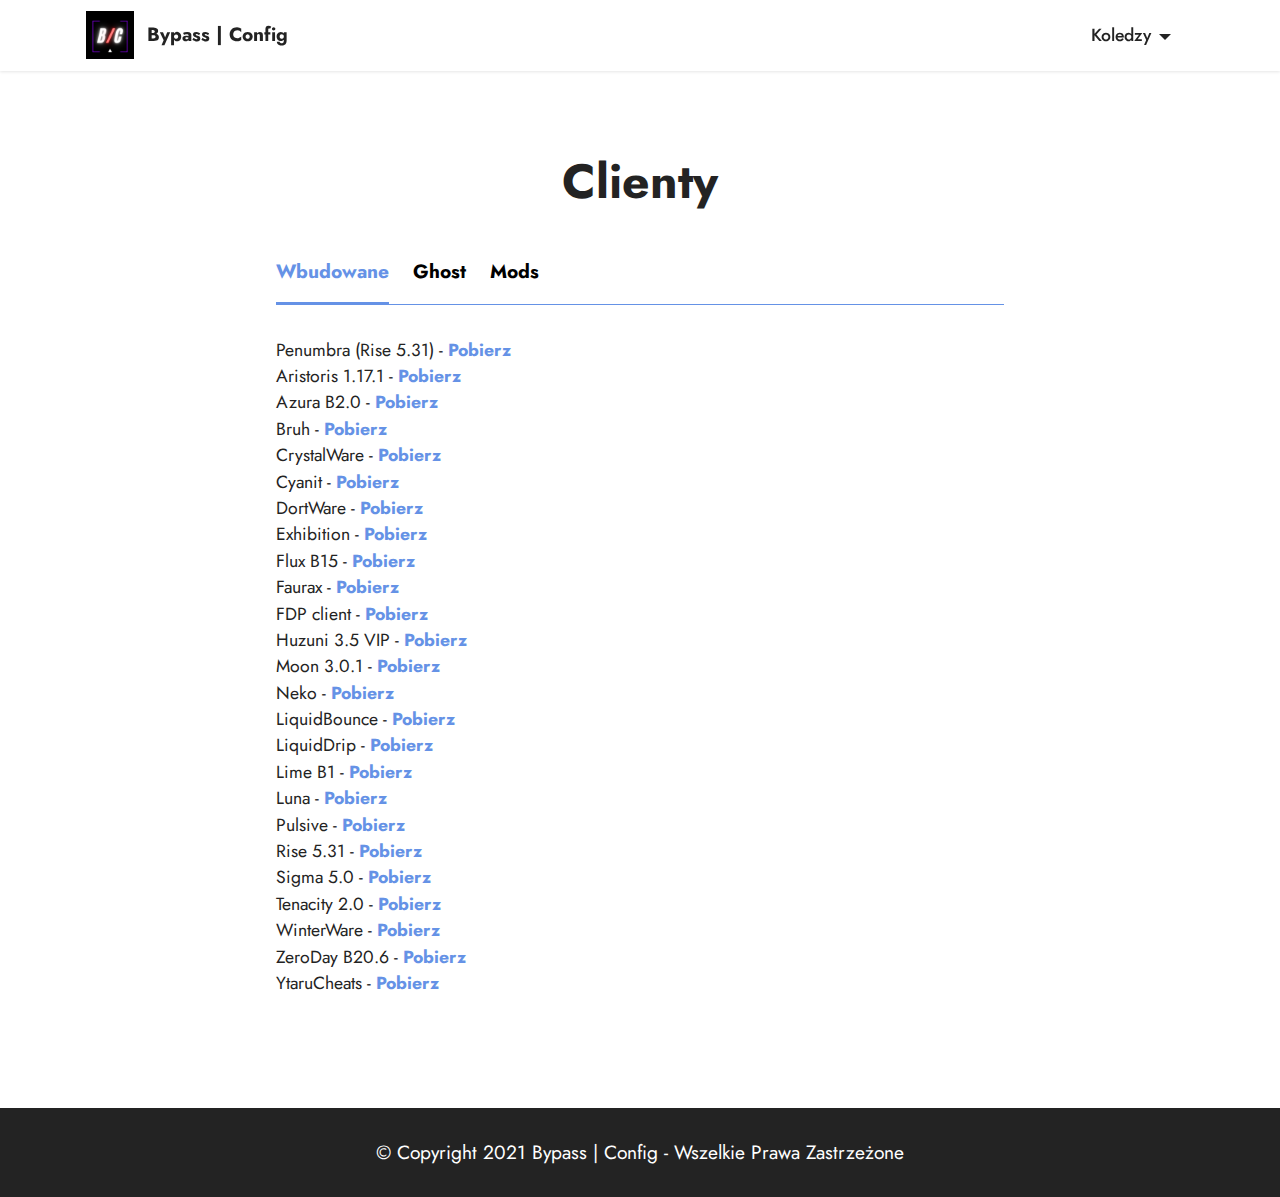
==== page9.html @ 7fd3afde "Update page9.html" ====
<!DOCTYPE html>
<html  >
<head>
  <!-- Site made with Mobirise Website Builder v5.0.29, https://mobirise.com -->
  <meta charset="UTF-8">
  <meta http-equiv="X-UA-Compatible" content="IE=edge">
  <meta name="generator" content="Mobirise v5.0.29, mobirise.com">
  <meta name="viewport" content="width=device-width, initial-scale=1, minimum-scale=1">
  <link rel="shortcut icon" href="assets/images/bcfg.png" type="image/x-icon">
  <meta name="description" content="">
  
  
  <title>Cheaty Minecraft</title>
  <link rel="stylesheet" href="assets/tether/tether.min.css">
  <link rel="stylesheet" href="assets/bootstrap/css/bootstrap.min.css">
  <link rel="stylesheet" href="assets/bootstrap/css/bootstrap-grid.min.css">
  <link rel="stylesheet" href="assets/bootstrap/css/bootstrap-reboot.min.css">
  <link rel="stylesheet" href="assets/dropdown/css/style.css">
  <link rel="stylesheet" href="assets/socicon/css/styles.css">
  <link rel="stylesheet" href="assets/theme/css/style.css">
  <link rel="preload" as="style" href="assets/mobirise/css/mbr-additional.css"><link rel="stylesheet" href="assets/mobirise/css/mbr-additional.css" type="text/css">
  
  
  
  
</head>
<body>
  
  <section data-bs-version="5.1" class="menu menu2 cid-sNawKLcELA" once="menu" id="menu2-m">
    
    <nav class="navbar navbar-dropdown navbar-fixed-top navbar-expand-lg">
        <div class="container">
            <div class="navbar-brand">
                <span class="navbar-logo">
                    
                        <img src="assets/images/bcfg.png" alt="Mobirise" style="height: 3rem;">
                    
                </span>
                <span class="navbar-caption-wrap"><a class="navbar-caption text-black text-primary display-7" href="index.html">Bypass | Config</a></span>
            </div>
            <button class="navbar-toggler" type="button" data-toggle="collapse" data-bs-toggle="collapse" data-target="#navbarSupportedContent" data-bs-target="#navbarSupportedContent" aria-controls="navbarNavAltMarkup" aria-expanded="false" aria-label="Toggle navigation">
                <div class="hamburger">
                    <span></span>
                    <span></span>
                    <span></span>
                    <span></span>
                </div>
            </button>
            <div class="collapse navbar-collapse" id="navbarSupportedContent">
                <ul class="navbar-nav nav-dropdown nav-right" data-app-modern-menu="true"><li class="nav-item dropdown open"><a class="nav-link link text-black text-primary dropdown-toggle display-4" href="#" data-bs-toggle="dropdown" data-bs-auto-close="outside" aria-expanded="true" data-toggle="dropdown-submenu">Koledzy</a><div class="dropdown-menu"><div class="dropdown"><a class="text-black text-primary dropdown-item dropdown-toggle display-4" href="#" data-bs-toggle="dropdown" data-bs-auto-close="outside" aria-expanded="false" data-toggle="dropdown-submenu">Ezzzz</a><div class="dropdown-menu dropdown-submenu"><a class="text-black text-primary dropdown-item display-4" href="page9.html" data-bs-toggle="dropdown" data-bs-auto-close="outside" aria-expanded="false">Poggg</a></div></li></ul>
                                
                
            </div>
        </div>
    </nav>
</section>

<section class="engine"><a href="https://mobirise.info/t">amp template</a></section><section data-bs-version="5.1" class="tabs content18 cid-sNgfRqomwA" id="tabs1-p">

    

    
    <div class="container">
        <div class="row justify-content-center">
            <div class="col-12 col-md-8">
                <h3 class="mbr-section-title mb-0 mbr-fonts-style display-2"><strong>Clienty</strong></h3>
                
            </div>
        </div>
        <div class="row justify-content-center mt-4">
            <div class="col-12 col-md-8">
                <ul class="nav nav-tabs mb-4" role="tablist">
                    <li class="nav-item first mbr-fonts-style"><a class="nav-link mbr-fonts-style show active display-7" role="tab" data-toggle="tab" data-bs-toggle="tab" href="#tabs1-p_tab0" aria-selected="true"><strong>Wbudowane</strong></a></li>
                    <li class="nav-item"><a class="nav-link mbr-fonts-style active display-7" role="tab" data-toggle="tab" data-bs-toggle="tab" href="#tabs1-p_tab1" aria-selected="true"><strong>Ghost</strong></a></li>
			          		<li class="nav-item"><a class="nav-link mbr-fonts-style active display-7" role="tab" data-toggle="tab" data-bs-toggle="tab" href="#tabs1-p_tab2" aria-selected="true"><strong>Mods</strong></a></li>
                    
                    
                    
                    
                </ul>
                <div class="tab-content">
                    <div id="tab1" class="tab-pane in active" role="tabpanel">
                        <div class="row">
                            <div class="col-md-12">
                                <p class="mbr-text mbr-fonts-style display-4">Penumbra (Rise 5.31) - <a href="https://www.google.com/url?q=https%3A%2F%2Fmega.nz%2Ffile%2F4NQAWTSI%23AHKy5hlHxj-OtvL3QJIYyyZEUexQXlahrcsQ4e6vKJc&sa=D&sntz=1&usg=AFQjCNE7Y10BWg0kbyWffFoiFnzm0vQAfw" class="text-primary"><strong>Pobierz</strong></a><br>    Aristoris 1.17.1 - <strong><a href="https://www.google.com/url?q=https%3A%2F%2Fmega.nz%2Ffile%2FdJgX1QDA%232CwLDxOepvqTnRBYRiUN2tl00-0jxpuWra0yDuji39E&sa=D&sntz=1&usg=AFQjCNGOh_mlHh27BrNMqS4ATMxtzv6epg" class="text-primary"><b>Pobierz</b></a>
</strong><br>    Azura B2.0 - <a href="https://www.google.com/url?q=https%3A%2F%2Fmega.nz%2Ffile%2FFBxX0CwL%23syqrS163iGNE6RlhHhpm3r-p8eB-gqnqzD7IiNSdTNc&sa=D&sntz=1&usg=AFQjCNEMsBQHKzoySPMNh0IT_H8qNxsIJg" class="text-primary"><strong>Pobierz</strong></a>
<br>    Bruh - <a href="https://www.google.com/url?q=https%3A%2F%2Fmega.nz%2Ffile%2FIZ4HUSRK%23ktA3rSjgZHQj96LfOTx4RZsqKXgsUbQF4gu8d87W8vw&sa=D&sntz=1&usg=AFQjCNGCP_Utq1bpSmmd8sbCK9Wz2UvYlg" class="text-primary"><strong>Pobierz</strong></a>
<br>    CrystalWare - <strong><a href="https://www.google.com/url?q=https%3A%2F%2Fmega.nz%2Ffile%2FEIgBWKqa%23ipAImF8cR0p-uWMQCMx9VF62Z-kXF9Joil-qtooXitM&sa=D&sntz=1&usg=AFQjCNGNvMM5tvWM8UVQhUU2NNrY_2ZaoQ" class="text-primary"><b>Pobierz</b></a>
<br></strong>    Cyanit - <a href="https://www.google.com/url?q=https%3A%2F%2Fmega.nz%2Ffile%2FxJRS2J7S%23Ca4B03BFQ5fRi9zd17xFLm8UHhRYZ6-BV4aHg6la2uA&sa=D&sntz=1&usg=AFQjCNGc1FsqB1IBH9E8U9o-RWjK_Wpsow" class="text-primary"><strong>Pobierz</strong></a>
<br>DortWare - <a href="https://mega.nz/file/VMAUyZYb#d-1anRGM44ijA-k5fgtokWPB4r8vUiJ3XarovZ31aKE" class="text-primary"><strong>Pobierz</strong></a><br>    Exhibition - <strong><a href="https://www.google.com/url?q=https%3A%2F%2Fmega.nz%2Ffile%2FQAwlmSYJ%23PuUlQGXzQzWF_303bakac5x5pti4bBuZOA3l1G3M6Mo&sa=D&sntz=1&usg=AFQjCNEN6HlR_3AQFUdSrESgF6ccWP4xJQ" class="text-primary"><b>Pobierz</b></a>
<br></strong>    Flux B15 -<a href="https://www.google.com/url?q=https%3A%2F%2Fmega.nz%2Ffile%2F0Q4H3Y6Q%23geYfW2EOe2meGgF7_Zg1DRG1Rs6PmqUPqvRrrBboLiA&sa=D&sntz=1&usg=AFQjCNFUxwtp3i9REEfKF5qFFqlYbBngVw" class="text-primary"> <strong>Pobierz
</strong></a><br>    Faurax - <a href="https://www.google.com/url?q=https%3A%2F%2Fmega.nz%2Ffile%2FcVo3AAAC%23aIOQIoACkFgmC91gdG_GNhfglVWBPGCFIbXgJWsR2jQ&sa=D&sntz=1&usg=AFQjCNEkP_NEaFUDJi_LL-v0XruCqa_JqQ" class="text-primary"><strong>Pobierz</strong></a>
<br>    FDP client - <a href="https://www.google.com/url?q=https%3A%2F%2Fgetfdp.today%2F&sa=D&sntz=1&usg=AFQjCNF81Xyq8RPJb56F5pwAlX4I25-i2Q" class="text-primary"><strong>Pobierz</strong></a>
<br>    Huzuni 3.5 VIP - <strong><a href="https://www.google.com/url?q=https%3A%2F%2Fmega.nz%2Ffile%2F9NxHDCAK%23uuqx7tgrKRmFAEt8MXVoZQohlMFxocp66og3AKrFF7g&sa=D&sntz=1&usg=AFQjCNHzvnSS3HF7Aditspxa9E8VPmJvaA" class="text-primary"><b>Pobierz</b></a>
</strong><br>    Moon 3.0.1 - <a href="https://www.google.com/url?q=https%3A%2F%2Fmega.nz%2Ffile%2FtYwBSAIb%23Kx7PiI5pIdavdrNVcq24fepDXnvG-Yk9JsWe9IJ-Oq4&sa=D&sntz=1&usg=AFQjCNFIyBzfl6SJC23pLGY7bWzVHTX68Q" class="text-primary"><strong>Pobierz</strong></a>
<br>    Neko - <a href="https://www.google.com/url?q=https%3A%2F%2Fmega.nz%2Ffile%2FtYwBSAIb%23Kx7PiI5pIdavdrNVcq24fepDXnvG-Yk9JsWe9IJ-Oq4&sa=D&sntz=1&usg=AFQjCNFIyBzfl6SJC23pLGY7bWzVHTX68Q" class="text-primary"><strong>Pobierz</strong></a>
<br>    LiquidBounce - <a href="https://www.google.com/url?q=https%3A%2F%2Fmega.nz%2Ffile%2FMEwliSTY%23qBKPvIH3n4Jn5EjF4tRTBngkAqIL7JedsrlMVmUqdAo&sa=D&sntz=1&usg=AFQjCNFGTYbIsP7EVNrOqfJsW7nKj5VpYQ" class="text-primary"><strong>Pobierz</strong></a>
<br>    LiquidDrip -<strong> <a href="https://www.google.com/url?q=https%3A%2F%2Fmega.nz%2Ffile%2FlYpDAaJA%23uQm-rW8yJvJ7SeSFqNQUujSk7ZYOsJWLcvPWwLRlW40&sa=D&sntz=1&usg=AFQjCNGihY3yBOIgxjj6Ozi8mS9RAGt5Tw" class="text-primary"><b>Pobierz</b></a></strong>
<br>    Lime B1 - <a href="https://www.google.com/url?q=https%3A%2F%2Fmega.nz%2Ffile%2FFBJUDDiI%23da-VphE7CDCB4D1hFRlwZcJkSqpMM1dATXPxZ2PV8bU&sa=D&sntz=1&usg=AFQjCNGgEkbBEJzvqkYJOId8yAJ7GpjqUQ" class="text-primary"><strong>Pobierz</strong></a>
<br>    Luna - <a href="https://www.google.com/url?q=https%3A%2F%2Fmega.nz%2Ffile%2FwJhlXSKJ%236h5rWZMWKWnOmMOW-Xzc9WFpEfDCsVvPbUhzQSxFpg0&sa=D&sntz=1&usg=AFQjCNGhs2MqNEuegBaCY9bVayaXxxoMAQ" class="text-primary"><strong>Pobierz</strong></a>
<br>    Pulsive - <a href="http://www.google.com/url?q=http%3A%2F%2Fw&sa=D&sntz=1&usg=AFQjCNFjAevYRw42Z68hJvQ6GjZ-Nx1jIg" class="text-primary"><strong>Pobierz</strong></a>
<br>    Rise 5.31 - <a href="https://www.google.com/url?q=https%3A%2F%2Fmega.nz%2Ffile%2FlIgQhQaL%23R_jgbxacZeMmGtAjmUlBd2TyIcRNxqsjfZm_NKFx53w&sa=D&sntz=1&usg=AFQjCNHnXfa379qkFdW9V5_4zOQAlikr5A" class="text-primary"><strong>Pobierz</strong></a>
<br>    Sigma 5.0 - <a href="https://www.google.com/url?q=https%3A%2F%2Fmega.nz%2Ffile%2FxU5RCQ7I%23wOsXLaex1iRPHKBWUiOX3SHrs21Wi-fqnRY1qj4NQZU&sa=D&sntz=1&usg=AFQjCNFxJ0ICFh6RmiECDuk2PO9G_d4MYg" class="text-primary"><strong>Pobierz</strong></a>
<br>    Tenacity 2.0 - <a href="https://www.google.com/url?q=https%3A%2F%2Fmega.nz%2Ffile%2FIUwxjSKI%23R1DghzpYJv-STzqUbmAhL0e0LA7bsYKyksWhRk8Bzb4&sa=D&sntz=1&usg=AFQjCNGSS0bWLA-kcYn7xKN-l7GwNpUOtA" class="text-primary"><strong>Pobierz</strong></a>
<br>    WinterWare - <a href="https://www.google.com/url?q=https%3A%2F%2Fmega.nz%2Ffile%2Fhcw3XYqJ%23dcBPMtAnLFS2TYH_6y4lhi8NvmIVNaiT5VDHYoE9dvU&sa=D&sntz=1&usg=AFQjCNFMZsuKyFes1SEgmH2XR486EC_IEA" class="text-primary"><strong>Pobierz</strong></a>
<br>    ZeroDay B20.6 - <a href="https://www.google.com/url?q=https%3A%2F%2Fmega.nz%2Ffile%2F1FhVGaLQ%23RkgLi0iZeqrWFy5Ds54li5BR-TgHYF7AfBkFa9nxgU8&sa=D&sntz=1&usg=AFQjCNFSYUYLrjTQgtpeddv0o9boWvGGRQ" class="text-primary"><strong>Pobierz</strong></a>
<br>    YtaruCheats - <a href="https://www.google.com/url?q=https%3A%2F%2Fmega.nz%2Ffile%2FhdgnUCgJ%23dH-9v3xufyZorGILV0mhQMKQH4v_oyU875g4o8fTVxw&sa=D&sntz=1&usg=AFQjCNGgt1F04snqUQZgSQqY4tzKIc0b5g" class="text-primary"><strong>Pobierz</strong></a></p>
                            </div>
                        </div>
                    </div>
                    <div id="tab2" class="tab-pane" role="tabpanel">
                        <div class="row">
                            <div class="col-md-12">
                                <p class="mbr-text mbr-fonts-style display-7">Encephalon - <a href="https://www.google.com/url?q=https%3A%2F%2Fcdn.discordapp.com%2Fattachments%2F891063375906361344%2F891423500189958174%2Fencephalon.exe&sa=D&sntz=1&usg=AFQjCNFDycub9eFT0P_WQlgz-l3AbHbf_w" class="text-primary"><strong>Pobierz</strong></a><br>   Epic - <a href="https://www.google.com/url?q=https%3A%2F%2Fcdn.discordapp.com%2Fattachments%2F891063375906361344%2F897146498083598357%2Fepic.exe&sa=D&sntz=1&usg=AFQjCNFEga3FB8cLCIPu_u555cJOaue4qA" class="text-primary"><strong>Pobierz</strong></a>
<br> zoomin - <a href="https://cdn.discordapp.com/attachments/911303581418807317/912441225376849970/1.7.3.exe" class="text-primary"><strong>Pobierz</strong></a></a>
<br> KOID - <a href="https://www.google.com/url?q=https%3A%2F%2Fcdn.discordapp.com%2Fattachments%2F891063375906361344%2F891424102982778930%2Fkoid.exe&sa=D&sntz=1&usg=AFQjCNGIYtUuqmUHL6AHLM9Yv68nsfD8cA" class="text-primary"><strong>Pobierz</strong></a>
<br> Tuke - <a href="https://cdn.discordapp.com/attachments/911580889094426624/912422233383796836/tuke.exe" class="text-primary"><strong>Pobierz</strong></a>
<br> Icetea - <a href="https://cdn.discordapp.com/attachments/911580889094426624/912422233882906674/Icetea.exe" class="text-primary"><strong>Pobierz</strong></a>
<br> Lithlite - <a href="https://cdn.discordapp.com/attachments/911580889094426624/912422233627033630/lithlite.exe" class="text-primary"><strong>Pobierz</strong></a>
<br> Axentav2 - <a href="https://cdn.discordapp.com/attachments/911580889094426624/912422234159714404/axentav2.exe" class="text-primary"><strong>Pobierz</strong></a>
<br> Itami - <a href="https://cdn.discordapp.com/attachments/911303581418807317/912443154941243442/itami.exe" class="text-primary"><strong>Pobierz</strong></a>
<br> Chromatic <a href="https://discordapp.com/assets/7b3a37fa249a857b0ff136db0a73f44c.svg" class="text-primary"><strong>Pobierz</strong></a>
<br> Encephalon <a href="https://mega.nz/file/FNBF3YDS#wLNt38Lgx575EJ5X4IGBbsYmkOFbx1uIhxSq3J3yVD0" class="text-primary"><strong>Pobierz</strong></a>
<br> Ettelen <a href="https://discordapp.com/assets/7b3a37fa249a857b0ff136db0a73f44c.svg" class="text-primary"><strong>Pobierz</strong></a>
<br> Lithium-Lite <a href="https://discordapp.com/assets/7b3a37fa249a857b0ff136db0a73f44c.svg" class="text-primary"><strong>Pobierz</strong></a>
<br> Obscure <a href="https://discordapp.com/assets/7b3a37fa249a857b0ff136db0a73f44c.svg" class="text-primary"><strong>Pobierz</strong></a>
<br> Pulsive <a href="https://discordapp.com/assets/7b3a37fa249a857b0ff136db0a73f44c.svg" class="text-primary"><strong>Pobierz</strong></a>
<br> Crypt <a href="https://mega.nz/file/EYJXgIJR#XyA8iUcnYvGkom9Kvf8rOxooTOhN714xWGUVs75p1ek" class="text-primary"><strong>Pobierz</strong></a>
<br> Drip <a href="https://discordapp.com/assets/7b3a37fa249a857b0ff136db0a73f44c.svg" class="text-primary"><strong>Pobierz</strong></a>
<br> Trump <a href="https://discordapp.com/assets/7b3a37fa249a857b0ff136db0a73f44c.svg" class="text-primary"><strong>Pobierz</strong></a></p>
                            </div>
                        </div>
                    </div>
                    <div id="tab3" class="tab-pane" role="tabpanel">
                        <div class="row">
                            <div class="col-md-12">
                                <p class="mbr-text mbr-fonts-style display-7">Bape - <a href="https://discordapp.com/assets/7b3a37fa249a857b0ff136db0a73f44c.svg" class="text-primary"><strong>Pobierz</strong></a><br>  Vape v4  - <a href="https://mega.nz/file/zlpGCTJS#xQdjRGW9Dt7cwWG89VzWBK4cRiGPNkCGRMpGJl-ZjX0" class="text-primary"><strong>Pobierz</strong></a>
<br> Vape v3 <a href="https://discordapp.com/assets/7b3a37fa249a857b0ff136db0a73f44c.svg" class="text-primary"><strong>Pobierz</strong></a>
<br> Cyanide <a href="https://discordapp.com/assets/7b3a37fa249a857b0ff136db0a73f44c.svg" class="text-primary"><strong>Pobierz</strong></a>
<br> Gucci <a href="https://discordapp.com/assets/7b3a37fa249a857b0ff136db0a73f44c.svg" class="text-primary"><strong>Pobierz</strong></a>
<br> Lowkey <a href="https://discordapp.com/assets/7b3a37fa249a857b0ff136db0a73f44c.svg" class="text-primary"><strong>Pobierz</strong></a>
<br> Onyc <a href="https://discordapp.com/assets/7b3a37fa249a857b0ff136db0a73f44c.svg" class="text-primary"><strong>Pobierz</strong></a>
<br> RavenB+ <a href="https://discordapp.com/assets/7b3a37fa249a857b0ff136db0a73f44c.svg" class="text-primary"><strong>Pobierz</strong></a>
<br> Ravenb3 <a href="https://discordapp.com/assets/7b3a37fa249a857b0ff136db0a73f44c.svg" class="text-primary"><strong>Pobierz</strong></a>
<br> Skilled <a href="https://discordapp.com/assets/7b3a37fa249a857b0ff136db0a73f44c.svg" class="text-primary"><strong>Pobierz</strong></a>
<br> Skilledv2 <a href="https://discordapp.com/assets/7b3a37fa249a857b0ff136db0a73f44c.svg" class="text-primary"><strong>Pobierz</strong></a>
<br> Skilledv3 <a href="https://discordapp.com/assets/7b3a37fa249a857b0ff136db0a73f44c.svg" class="text-primary"><strong>Pobierz</strong></a>
<br> Sumoclient <a href="https://discordapp.com/assets/7b3a37fa249a857b0ff136db0a73f44c.svg" class="text-primary"><strong>Pobierz</strong></a>
<br> Willy <a href="https://discordapp.com/assets/7b3a37fa249a857b0ff136db0a73f44c.svg" class="text-primary"><strong>Pobierz</strong></a>
<br> Vea <a href="https://discordapp.com/assets/7b3a37fa249a857b0ff136db0a73f44c.svg" class="text-primary"><strong>Pobierz</strong></a>
<br> XenonForgeCracked <a href="https://mega.nz/file/ZZRhkYZL#XlWKLM0UY5mHRSAEAn8EPEGIJHT9JRlVrax_2gi533w" class="text-primary"><strong>Pobierz</strong></a>
<br> Zyklon <a href="https://mega.nz/file/VUR3xARC#_0oBNWuJQ4WbqFyjFVBH_qUNLGKTZ9aELpCkeRbB6A0" class="text-primary"><strong>Pobierz</strong></a></p>
                            </div>
                        </div>
                    </div>
                    
                    
                    
                    
                </div>
            </div>
        </div>
    </div>
</section>

<section data-bs-version="5.1" class="footer7 cid-sNjFzPQWou" once="footers" id="footer7-11">

    

    

    <div class="container">
        <div class="media-container-row align-center mbr-white">
            <div class="col-12">
                <p class="mbr-text mb-0 mbr-fonts-style display-7">
                    © Copyright 2021 Bypass | Config - Wszelkie Prawa Zastrzeżone</p>
            </div>
        </div>
    </div>
</section>


  <script src="assets/web/assets/jquery/jquery.min.js"></script>
  <script src="assets/popper/popper.min.js"></script>
  <script src="assets/tether/tether.min.js"></script>
  <script src="assets/bootstrap/js/bootstrap.min.js"></script>
  <script src="assets/smoothscroll/smooth-scroll.js"></script>
  <script src="assets/dropdown/js/nav-dropdown.js"></script>
  <script src="assets/dropdown/js/navbar-dropdown.js"></script>
  <script src="assets/touchswipe/jquery.touch-swipe.min.js"></script>
  <script src="assets/mbr-tabs/mbr-tabs.js"></script>
  <script src="assets/theme/js/script.js"></script>
  
  
  
</body>
</html>
---- assets/dropdown/css/style.css ----
.navbar-dropdown {
  left: 0;
  padding: 0;
  position: absolute;
  right: 0;
  top: 0;
  transition: all 0.45s ease;
  z-index: 1030;
  background: #282828; }
  .navbar-dropdown .navbar-logo {
    margin-right: 0.8rem;
    transition: margin 0.3s ease-in-out;
    vertical-align: middle; }
    .navbar-dropdown .navbar-logo img {
      height: 3.125rem;
      transition: all 0.3s ease-in-out; }
    .navbar-dropdown .navbar-logo.mbr-iconfont {
      font-size: 3.125rem;
      line-height: 3.125rem; }
  .navbar-dropdown .navbar-caption {
    font-weight: 700;
    white-space: normal;
    vertical-align: -4px;
    line-height: 3.125rem !important; }
    .navbar-dropdown .navbar-caption, .navbar-dropdown .navbar-caption:hover {
      color: inherit;
      text-decoration: none; }
  .navbar-dropdown .mbr-iconfont + .navbar-caption {
    vertical-align: -1px; }
  .navbar-dropdown.navbar-fixed-top {
    position: fixed; }
  .navbar-dropdown .navbar-brand span {
    vertical-align: -4px; }
  .navbar-dropdown.bg-color.transparent {
    background: none; }
  .navbar-dropdown.navbar-short .navbar-brand {
    padding: 0.625rem 0; }
    .navbar-dropdown.navbar-short .navbar-brand span {
      vertical-align: -1px; }
  .navbar-dropdown.navbar-short .navbar-caption {
    line-height: 2.375rem !important;
    vertical-align: -2px; }
  .navbar-dropdown.navbar-short .navbar-logo {
    margin-right: 0.5rem; }
    .navbar-dropdown.navbar-short .navbar-logo img {
      height: 2.375rem; }
    .navbar-dropdown.navbar-short .navbar-logo.mbr-iconfont {
      font-size: 2.375rem;
      line-height: 2.375rem; }
  .navbar-dropdown.navbar-short .mbr-table-cell {
    height: 3.625rem; }
  .navbar-dropdown .navbar-close {
    left: 0.6875rem;
    position: fixed;
    top: 0.75rem;
    z-index: 1000; }
  .navbar-dropdown .hamburger-icon {
    content: "";
    display: inline-block;
    vertical-align: middle;
    width: 16px;
    -webkit-box-shadow: 0 -6px 0 1px #282828,0 0 0 1px #282828,0 6px 0 1px #282828;
    -moz-box-shadow: 0 -6px 0 1px #282828,0 0 0 1px #282828,0 6px 0 1px #282828;
    box-shadow: 0 -6px 0 1px #282828,0 0 0 1px #282828,0 6px 0 1px #282828; }

.dropdown-menu .dropdown-toggle[data-toggle="dropdown-submenu"]::after {
  border-bottom: 0.35em solid transparent;
  border-left: 0.35em solid;
  border-right: 0;
  border-top: 0.35em solid transparent;
  margin-left: 0.3rem; }

.dropdown-menu .dropdown-item:focus {
  outline: 0; }

.nav-dropdown {
  font-size: 0.75rem;
  font-weight: 500;
  height: auto !important; }
  .nav-dropdown .nav-btn {
    padding-left: 1rem; }
  .nav-dropdown .link {
    margin: .667em 1.667em;
    font-weight: 500;
    padding: 0;
    transition: color .2s ease-in-out; }
    .nav-dropdown .link.dropdown-toggle {
      margin-right: 2.583em; }
      .nav-dropdown .link.dropdown-toggle::after {
        margin-left: .25rem;
        border-top: 0.35em solid;
        border-right: 0.35em solid transparent;
        border-left: 0.35em solid transparent;
        border-bottom: 0; }
      .nav-dropdown .link.dropdown-toggle[aria-expanded="true"] {
        margin: 0;
        padding: 0.667em 3.263em  0.667em 1.667em; }
  .nav-dropdown .link::after,
  .nav-dropdown .dropdown-item::after {
    color: inherit; }
  .nav-dropdown .btn {
    font-size: 0.75rem;
    font-weight: 700;
    letter-spacing: 0;
    margin-bottom: 0;
    padding-left: 1.25rem;
    padding-right: 1.25rem; }
  .nav-dropdown .dropdown-menu {
    border-radius: 0;
    border: 0;
    left: 0;
    margin: 0;
    padding-bottom: 1.25rem;
    padding-top: 1.25rem;
    position: relative; }
  .nav-dropdown .dropdown-submenu {
    margin-left: 0.125rem;
    top: 0; }
  .nav-dropdown .dropdown-item {
    font-weight: 500;
    line-height: 2;
    padding: 0.3846em 4.615em 0.3846em 1.5385em;
    position: relative;
    transition: color .2s ease-in-out, background-color .2s ease-in-out; }
    .nav-dropdown .dropdown-item::after {
      margin-top: -0.3077em;
      position: absolute;
      right: 1.1538em;
      top: 50%; }
    .nav-dropdown .dropdown-item:focus, .nav-dropdown .dropdown-item:hover {
      background: none; }

@media (max-width: 767px) {
  .nav-dropdown.navbar-toggleable-sm {
    bottom: 0;
    display: none;
    left: 0;
    overflow-x: hidden;
    position: fixed;
    top: 0;
    transform: translateX(-100%);
    -ms-transform: translateX(-100%);
    -webkit-transform: translateX(-100%);
    width: 18.75rem;
    z-index: 999; } }
.nav-dropdown.navbar-toggleable-xl {
  bottom: 0;
  display: none;
  left: 0;
  overflow-x: hidden;
  position: fixed;
  top: 0;
  transform: translateX(-100%);
  -ms-transform: translateX(-100%);
  -webkit-transform: translateX(-100%);
  width: 18.75rem;
  z-index: 999; }

.nav-dropdown-sm {
  display: block !important;
  overflow-x: hidden;
  overflow: auto;
  padding-top: 3.875rem; }
  .nav-dropdown-sm::after {
    content: "";
    display: block;
    height: 3rem;
    width: 100%; }
  .nav-dropdown-sm.collapse.in ~ .navbar-close {
    display: block !important; }
  .nav-dropdown-sm.collapsing, .nav-dropdown-sm.collapse.in {
    transform: translateX(0);
    -ms-transform: translateX(0);
    -webkit-transform: translateX(0);
    transition: all 0.25s ease-out;
    -webkit-transition: all 0.25s ease-out;
    background: #282828; }
  .nav-dropdown-sm.collapsing[aria-expanded="false"] {
    transform: translateX(-100%);
    -ms-transform: translateX(-100%);
    -webkit-transform: translateX(-100%); }
  .nav-dropdown-sm .nav-item {
    display: block;
    margin-left: 0 !important;
    padding-left: 0; }
  .nav-dropdown-sm .link,
  .nav-dropdown-sm .dropdown-item {
    border-top: 1px dotted rgba(255, 255, 255, 0.1);
    font-size: 0.8125rem;
    line-height: 1.6;
    margin: 0 !important;
    padding: 0.875rem 2.4rem 0.875rem 1.5625rem !important;
    position: relative;
    white-space: normal; }
    .nav-dropdown-sm .link:focus, .nav-dropdown-sm .link:hover,
    .nav-dropdown-sm .dropdown-item:focus,
    .nav-dropdown-sm .dropdown-item:hover {
      background: rgba(0, 0, 0, 0.2) !important;
      color: #c0a375; }
  .nav-dropdown-sm .nav-btn {
    position: relative;
    padding: 1.5625rem 1.5625rem 0 1.5625rem; }
    .nav-dropdown-sm .nav-btn::before {
      border-top: 1px dotted rgba(255, 255, 255, 0.1);
      content: "";
      left: 0;
      position: absolute;
      top: 0;
      width: 100%; }
    .nav-dropdown-sm .nav-btn + .nav-btn {
      padding-top: 0.625rem; }
      .nav-dropdown-sm .nav-btn + .nav-btn::before {
        display: none; }
  .nav-dropdown-sm .btn {
    padding: 0.625rem 0; }
  .nav-dropdown-sm .dropdown-toggle[data-toggle="dropdown-submenu"]::after {
    margin-left: .25rem;
    border-top: 0.35em solid;
    border-right: 0.35em solid transparent;
    border-left: 0.35em solid transparent;
    border-bottom: 0; }
  .nav-dropdown-sm .dropdown-toggle[data-toggle="dropdown-submenu"][aria-expanded="true"]::after {
    border-top: 0;
    border-right: 0.35em solid transparent;
    border-left: 0.35em solid transparent;
    border-bottom: 0.35em solid; }
  .nav-dropdown-sm .dropdown-menu {
    margin: 0;
    padding: 0;
    position: relative;
    top: 0;
    left: 0;
    width: 100%;
    border: 0;
    float: none;
    border-radius: 0;
    background: none; }
  .nav-dropdown-sm .dropdown-submenu {
    left: 100%;
    margin-left: 0.125rem;
    margin-top: -1.25rem;
    top: 0; }

.navbar-toggleable-sm .nav-dropdown .dropdown-menu {
  position: absolute; }

.navbar-toggleable-sm .nav-dropdown .dropdown-submenu {
  left: 100%;
  margin-left: 0.125rem;
  margin-top: -1.25rem;
  top: 0; }

.navbar-toggleable-sm.opened .nav-dropdown .dropdown-menu {
  position: relative; }

.navbar-toggleable-sm.opened .nav-dropdown .dropdown-submenu {
  left: 0;
  margin-left: 00rem;
  margin-top: 0rem;
  top: 0; }

.is-builder .nav-dropdown.collapsing {
  transition: none !important; }

/*# sourceMappingURL=style.css.map */
---- assets/socicon/css/styles.css ----
@charset "UTF-8";

@font-face {
  font-family: 'Socicon';
  src:  url('../fonts/socicon.eot');
  src:  url('../fonts/socicon.eot?#iefix') format('embedded-opentype'),
    url('../fonts/socicon.woff2') format('woff2'),
    url('../fonts/socicon.ttf') format('truetype'),
    url('../fonts/socicon.woff') format('woff'),
    url('../fonts/socicon.svg#socicon') format('svg');
  font-weight: normal;
  font-style: normal;
}

[data-icon]:before {
  font-family: "socicon" !important;
  content: attr(data-icon);
  font-style: normal !important;
  font-weight: normal !important;
  font-variant: normal !important;
  text-transform: none !important;
  speak: none;
  line-height: 1;
  -webkit-font-smoothing: antialiased;
  -moz-osx-font-smoothing: grayscale;
}

[class^="socicon-"], [class*=" socicon-"] {
  /* use !important to prevent issues with browser extensions that change fonts */
  font-family: 'Socicon' !important;
  speak: none;
  font-style: normal;
  font-weight: normal;
  font-variant: normal;
  text-transform: none;
  line-height: 1;

  /* Better Font Rendering =========== */
  -webkit-font-smoothing: antialiased;
  -moz-osx-font-smoothing: grayscale;
}

.socicon-eitaa:before {
  content: "\e97c";
}
.socicon-soroush:before {
  content: "\e97d";
}
.socicon-bale:before {
  content: "\e97e";
}
.socicon-zazzle:before {
  content: "\e97b";
}
.socicon-society6:before {
  content: "\e97a";
}
.socicon-redbubble:before {
  content: "\e979";
}
.socicon-avvo:before {
  content: "\e978";
}
.socicon-stitcher:before {
  content: "\e977";
}
.socicon-googlehangouts:before {
  content: "\e974";
}
.socicon-dlive:before {
  content: "\e975";
}
.socicon-vsco:before {
  content: "\e976";
}
.socicon-flipboard:before {
  content: "\e973";
}
.socicon-ubuntu:before {
  content: "\e958";
}
.socicon-artstation:before {
  content: "\e959";
}
.socicon-invision:before {
  content: "\e95a";
}
.socicon-torial:before {
  content: "\e95b";
}
.socicon-collectorz:before {
  content: "\e95c";
}
.socicon-seenthis:before {
  content: "\e95d";
}
.socicon-googleplaymusic:before {
  content: "\e95e";
}
.socicon-debian:before {
  content: "\e95f";
}
.socicon-filmfreeway:before {
  content: "\e960";
}
.socicon-gnome:before {
  content: "\e961";
}
.socicon-itchio:before {
  content: "\e962";
}
.socicon-jamendo:before {
  content: "\e963";
}
.socicon-mix:before {
  content: "\e964";
}
.socicon-sharepoint:before {
  content: "\e965";
}
.socicon-tinder:before {
  content: "\e966";
}
.socicon-windguru:before {
  content: "\e967";
}
.socicon-cdbaby:before {
  content: "\e968";
}
.socicon-elementaryos:before {
  content: "\e969";
}
.socicon-stage32:before {
  content: "\e96a";
}
.socicon-tiktok:before {
  content: "\e96b";
}
.socicon-gitter:before {
  content: "\e96c";
}
.socicon-letterboxd:before {
  content: "\e96d";
}
.socicon-threema:before {
  content: "\e96e";
}
.socicon-splice:before {
  content: "\e96f";
}
.socicon-metapop:before {
  content: "\e970";
}
.socicon-naver:before {
  content: "\e971";
}
.socicon-remote:before {
  content: "\e972";
}
.socicon-internet:before {
  content: "\e957";
}
.socicon-moddb:before {
  content: "\e94b";
}
.socicon-indiedb:before {
  content: "\e94c";
}
.socicon-traxsource:before {
  content: "\e94d";
}
.socicon-gamefor:before {
  content: "\e94e";
}
.socicon-pixiv:before {
  content: "\e94f";
}
.socicon-myanimelist:before {
  content: "\e950";
}
.socicon-blackberry:before {
  content: "\e951";
}
.socicon-wickr:before {
  content: "\e952";
}
.socicon-spip:before {
  content: "\e953";
}
.socicon-napster:before {
  content: "\e954";
}
.socicon-beatport:before {
  content: "\e955";
}
.socicon-hackerone:before {
  content: "\e956";
}
.socicon-hackernews:before {
  content: "\e946";
}
.socicon-smashwords:before {
  content: "\e947";
}
.socicon-kobo:before {
  content: "\e948";
}
.socicon-bookbub:before {
  content: "\e949";
}
.socicon-mailru:before {
  content: "\e94a";
}
.socicon-gitlab:before {
  content: "\e945";
}
.socicon-instructables:before {
  content: "\e944";
}
.socicon-portfolio:before {
  content: "\e943";
}
.socicon-codered:before {
  content: "\e940";
}
.socicon-origin:before {
  content: "\e941";
}
.socicon-nextdoor:before {
  content: "\e942";
}
.socicon-udemy:before {
  content: "\e93f";
}
.socicon-livemaster:before {
  content: "\e93e";
}
.socicon-crunchbase:before {
  content: "\e93b";
}
.socicon-homefy:before {
  content: "\e93c";
}
.socicon-calendly:before {
  content: "\e93d";
}
.socicon-realtor:before {
  content: "\e90f";
}
.socicon-tidal:before {
  content: "\e910";
}
.socicon-qobuz:before {
  content: "\e911";
}
.socicon-natgeo:before {
  content: "\e912";
}
.socicon-mastodon:before {
  content: "\e913";
}
.socicon-unsplash:before {
  content: "\e914";
}
.socicon-homeadvisor:before {
  content: "\e915";
}
.socicon-angieslist:before {
  content: "\e916";
}
.socicon-codepen:before {
  content: "\e917";
}
.socicon-slack:before {
  content: "\e918";
}
.socicon-openaigym:before {
  content: "\e919";
}
.socicon-logmein:before {
  content: "\e91a";
}
.socicon-fiverr:before {
  content: "\e91b";
}
.socicon-gotomeeting:before {
  content: "\e91c";
}
.socicon-aliexpress:before {
  content: "\e91d";
}
.socicon-guru:before {
  content: "\e91e";
}
.socicon-appstore:before {
  content: "\e91f";
}
.socicon-homes:before {
  content: "\e920";
}
.socicon-zoom:before {
  content: "\e921";
}
.socicon-alibaba:before {
  content: "\e922";
}
.socicon-craigslist:before {
  content: "\e923";
}
.socicon-wix:before {
  content: "\e924";
}
.socicon-redfin:before {
  content: "\e925";
}
.socicon-googlecalendar:before {
  content: "\e926";
}
.socicon-shopify:before {
  content: "\e927";
}
.socicon-freelancer:before {
  content: "\e928";
}
.socicon-seedrs:before {
  content: "\e929";
}
.socicon-bing:before {
  content: "\e92a";
}
.socicon-doodle:before {
  content: "\e92b";
}
.socicon-bonanza:before {
  content: "\e92c";
}
.socicon-squarespace:before {
  content: "\e92d";
}
.socicon-toptal:before {
  content: "\e92e";
}
.socicon-gust:before {
  content: "\e92f";
}
.socicon-ask:before {
  content: "\e930";
}
.socicon-trulia:before {
  content: "\e931";
}
.socicon-loomly:before {
  content: "\e932";
}
.socicon-ghost:before {
  content: "\e933";
}
.socicon-upwork:before {
  content: "\e934";
}
.socicon-fundable:before {
  content: "\e935";
}
.socicon-booking:before {
  content: "\e936";
}
.socicon-googlemaps:before {
  content: "\e937";
}
.socicon-zillow:before {
  content: "\e938";
}
.socicon-niconico:before {
  content: "\e939";
}
.socicon-toneden:before {
  content: "\e93a";
}
.socicon-augment:before {
  content: "\e908";
}
.socicon-bitbucket:before {
  content: "\e909";
}
.socicon-fyuse:before {
  content: "\e90a";
}
.socicon-yt-gaming:before {
  content: "\e90b";
}
.socicon-sketchfab:before {
  content: "\e90c";
}
.socicon-mobcrush:before {
  content: "\e90d";
}
.socicon-microsoft:before {
  content: "\e90e";
}
.socicon-pandora:before {
  content: "\e907";
}
.socicon-messenger:before {
  content: "\e906";
}
.socicon-gamewisp:before {
  content: "\e905";
}
.socicon-bloglovin:before {
  content: "\e904";
}
.socicon-tunein:before {
  content: "\e903";
}
.socicon-gamejolt:before {
  content: "\e901";
}
.socicon-trello:before {
  content: "\e902";
}
.socicon-spreadshirt:before {
  content: "\e900";
}
.socicon-500px:before {
  content: "\e000";
}
.socicon-8tracks:before {
  content: "\e001";
}
.socicon-airbnb:before {
  content: "\e002";
}
.socicon-alliance:before {
  content: "\e003";
}
.socicon-amazon:before {
  content: "\e004";
}
.socicon-amplement:before {
  content: "\e005";
}
.socicon-android:before {
  content: "\e006";
}
.socicon-angellist:before {
  content: "\e007";
}
.socicon-apple:before {
  content: "\e008";
}
.socicon-appnet:before {
  content: "\e009";
}
.socicon-baidu:before {
  content: "\e00a";
}
.socicon-bandcamp:before {
  content: "\e00b";
}
.socicon-battlenet:before {
  content: "\e00c";
}
.socicon-mixer:before {
  content: "\e00d";
}
.socicon-bebee:before {
  content: "\e00e";
}
.socicon-bebo:before {
  content: "\e00f";
}
.socicon-behance:before {
  content: "\e010";
}
.socicon-blizzard:before {
  content: "\e011";
}
.socicon-blogger:before {
  content: "\e012";
}
.socicon-buffer:before {
  content: "\e013";
}
.socicon-chrome:before {
  content: "\e014";
}
.socicon-coderwall:before {
  content: "\e015";
}
.socicon-curse:before {
  content: "\e016";
}
.socicon-dailymotion:before {
  content: "\e017";
}
.socicon-deezer:before {
  content: "\e018";
}
.socicon-delicious:before {
  content: "\e019";
}
.socicon-deviantart:before {
  content: "\e01a";
}
.socicon-diablo:before {
  content: "\e01b";
}
.socicon-digg:before {
  content: "\e01c";
}
.socicon-discord:before {
  content: "\e01d";
}
.socicon-disqus:before {
  content: "\e01e";
}
.socicon-douban:before {
  content: "\e01f";
}
.socicon-draugiem:before {
  content: "\e020";
}
.socicon-dribbble:before {
  content: "\e021";
}
.socicon-drupal:before {
  content: "\e022";
}
.socicon-ebay:before {
  content: "\e023";
}
.socicon-ello:before {
  content: "\e024";
}
.socicon-endomodo:before {
  content: "\e025";
}
.socicon-envato:before {
  content: "\e026";
}
.socicon-etsy:before {
  content: "\e027";
}
.socicon-facebook:before {
  content: "\e028";
}
.socicon-feedburner:before {
  content: "\e029";
}
.socicon-filmweb:before {
  content: "\e02a";
}
.socicon-firefox:before {
  content: "\e02b";
}
.socicon-flattr:before {
  content: "\e02c";
}
.socicon-flickr:before {
  content: "\e02d";
}
.socicon-formulr:before {
  content: "\e02e";
}
.socicon-forrst:before {
  content: "\e02f";
}
.socicon-foursquare:before {
  content: "\e030";
}
.socicon-friendfeed:before {
  content: "\e031";
}
.socicon-github:before {
  content: "\e032";
}
.socicon-goodreads:before {
  content: "\e033";
}
.socicon-google:before {
  content: "\e034";
}
.socicon-googlescholar:before {
  content: "\e035";
}
.socicon-googlegroups:before {
  content: "\e036";
}
.socicon-googlephotos:before {
  content: "\e037";
}
.socicon-googleplus:before {
  content: "\e038";
}
.socicon-grooveshark:before {
  content: "\e039";
}
.socicon-hackerrank:before {
  content: "\e03a";
}
.socicon-hearthstone:before {
  content: "\e03b";
}
.socicon-hellocoton:before {
  content: "\e03c";
}
.socicon-heroes:before {
  content: "\e03d";
}
.socicon-smashcast:before {
  content: "\e03e";
}
.socicon-horde:before {
  content: "\e03f";
}
.socicon-houzz:before {
  content: "\e040";
}
.socicon-icq:before {
  content: "\e041";
}
.socicon-identica:before {
  content: "\e042";
}
.socicon-imdb:before {
  content: "\e043";
}
.socicon-instagram:before {
  content: "\e044";
}
.socicon-issuu:before {
  content: "\e045";
}
.socicon-istock:before {
  content: "\e046";
}
.socicon-itunes:before {
  content: "\e047";
}
.socicon-keybase:before {
  content: "\e048";
}
.socicon-lanyrd:before {
  content: "\e049";
}
.socicon-lastfm:before {
  content: "\e04a";
}
.socicon-line:before {
  content: "\e04b";
}
.socicon-linkedin:before {
  content: "\e04c";
}
.socicon-livejournal:before {
  content: "\e04d";
}
.socicon-lyft:before {
  content: "\e04e";
}
.socicon-macos:before {
  content: "\e04f";
}
.socicon-mail:before {
  content: "\e050";
}
.socicon-medium:before {
  content: "\e051";
}
.socicon-meetup:before {
  content: "\e052";
}
.socicon-mixcloud:before {
  content: "\e053";
}
.socicon-modelmayhem:before {
  content: "\e054";
}
.socicon-mumble:before {
  content: "\e055";
}
.socicon-myspace:before {
  content: "\e056";
}
.socicon-newsvine:before {
  content: "\e057";
}
.socicon-nintendo:before {
  content: "\e058";
}
.socicon-npm:before {
  content: "\e059";
}
.socicon-odnoklassniki:before {
  content: "\e05a";
}
.socicon-openid:before {
  content: "\e05b";
}
.socicon-opera:before {
  content: "\e05c";
}
.socicon-outlook:before {
  content: "\e05d";
}
.socicon-overwatch:before {
  content: "\e05e";
}
.socicon-patreon:before {
  content: "\e05f";
}
.socicon-paypal:before {
  content: "\e060";
}
.socicon-periscope:before {
  content: "\e061";
}
.socicon-persona:before {
  content: "\e062";
}
.socicon-pinterest:before {
  content: "\e063";
}
.socicon-play:before {
  content: "\e064";
}
.socicon-player:before {
  content: "\e065";
}
.socicon-playstation:before {
  content: "\e066";
}
.socicon-pocket:before {
  content: "\e067";
}
.socicon-qq:before {
  content: "\e068";
}
.socicon-quora:before {
  content: "\e069";
}
.socicon-raidcall:before {
  content: "\e06a";
}
.socicon-ravelry:before {
  content: "\e06b";
}
.socicon-reddit:before {
  content: "\e06c";
}
.socicon-renren:before {
  content: "\e06d";
}
.socicon-researchgate:before {
  content: "\e06e";
}
.socicon-residentadvisor:before {
  content: "\e06f";
}
.socicon-reverbnation:before {
  content: "\e070";
}
.socicon-rss:before {
  content: "\e071";
}
.socicon-sharethis:before {
  content: "\e072";
}
.socicon-skype:before {
  content: "\e073";
}
.socicon-slideshare:before {
  content: "\e074";
}
.socicon-smugmug:before {
  content: "\e075";
}
.socicon-snapchat:before {
  content: "\e076";
}
.socicon-songkick:before {
  content: "\e077";
}
.socicon-soundcloud:before {
  content: "\e078";
}
.socicon-spotify:before {
  content: "\e079";
}
.socicon-stackexchange:before {
  content: "\e07a";
}
.socicon-stackoverflow:before {
  content: "\e07b";
}
.socicon-starcraft:before {
  content: "\e07c";
}
.socicon-stayfriends:before {
  content: "\e07d";
}
.socicon-steam:before {
  content: "\e07e";
}
.socicon-storehouse:before {
  content: "\e07f";
}
.socicon-strava:before {
  content: "\e080";
}
.socicon-streamjar:before {
  content: "\e081";
}
.socicon-stumbleupon:before {
  content: "\e082";
}
.socicon-swarm:before {
  content: "\e083";
}
.socicon-teamspeak:before {
  content: "\e084";
}
.socicon-teamviewer:before {
  content: "\e085";
}
.socicon-technorati:before {
  content: "\e086";
}
.socicon-telegram:before {
  content: "\e087";
}
.socicon-tripadvisor:before {
  content: "\e088";
}
.socicon-tripit:before {
  content: "\e089";
}
.socicon-triplej:before {
  content: "\e08a";
}
.socicon-tumblr:before {
  content: "\e08b";
}
.socicon-twitch:before {
  content: "\e08c";
}
.socicon-twitter:before {
  content: "\e08d";
}
.socicon-uber:before {
  content: "\e08e";
}
.socicon-ventrilo:before {
  content: "\e08f";
}
.socicon-viadeo:before {
  content: "\e090";
}
.socicon-viber:before {
  content: "\e091";
}
.socicon-viewbug:before {
  content: "\e092";
}
.socicon-vimeo:before {
  content: "\e093";
}
.socicon-vine:before {
  content: "\e094";
}
.socicon-vkontakte:before {
  content: "\e095";
}
.socicon-warcraft:before {
  content: "\e096";
}
.socicon-wechat:before {
  content: "\e097";
}
.socicon-weibo:before {
  content: "\e098";
}
.socicon-whatsapp:before {
  content: "\e099";
}
.socicon-wikipedia:before {
  content: "\e09a";
}
.socicon-windows:before {
  content: "\e09b";
}
.socicon-wordpress:before {
  content: "\e09c";
}
.socicon-wykop:before {
  content: "\e09d";
}
.socicon-xbox:before {
  content: "\e09e";
}
.socicon-xing:before {
  content: "\e09f";
}
.socicon-yahoo:before {
  content: "\e0a0";
}
.socicon-yammer:before {
  content: "\e0a1";
}
.socicon-yandex:before {
  content: "\e0a2";
}
.socicon-yelp:before {
  content: "\e0a3";
}
.socicon-younow:before {
  content: "\e0a4";
}
.socicon-youtube:before {
  content: "\e0a5";
}
.socicon-zapier:before {
  content: "\e0a6";
}
.socicon-zerply:before {
  content: "\e0a7";
}
.socicon-zomato:before {
  content: "\e0a8";
}
.socicon-zynga:before {
  content: "\e0a9";
}
---- assets/theme/css/style.css ----
section {
  background-color: #ffffff; }

.form-control:focus {
  box-shadow: none; }

:focus {
  outline: none; }

section,
.container,
.container-fluid {
  position: relative;
  word-wrap: break-word; }

a.mbr-iconfont:hover {
  text-decoration: none; }

.article .lead p,
.article .lead ul,
.article .lead ol,
.article .lead pre,
.article .lead blockquote {
  margin-bottom: 0; }

a {
  font-style: normal;
  font-weight: 400;
  cursor: pointer; }
  a, a:hover {
    text-decoration: none; }

figure {
  margin-bottom: 0; }

body {
  color: #232323; }

h1,
h2,
h3,
h4,
h5,
h6,
.display-1,
.display-2,
.display-4,
.display-5,
.display-7,
span,
p,
a {
  line-height: 1;
  word-break: break-word;
  word-wrap: break-word;
  font-weight: 400; }

b,
strong {
  font-weight: bold; }

input:-webkit-autofill, input:-webkit-autofill:hover, input:-webkit-autofill:focus, input:-webkit-autofill:active {
  transition-delay: 9999s;
  transition-property: background-color, color; }

textarea[type="hidden"] {
  display: none; }

body {
  position: relative; }

section {
  background-position: 50% 50%;
  background-repeat: no-repeat;
  background-size: cover; }
  section .mbr-background-video,
  section .mbr-background-video-preview {
    position: absolute;
    bottom: 0;
    left: 0;
    right: 0;
    top: 0; }

.hidden {
  visibility: hidden; }

.mbr-z-index20 {
  z-index: 20; }

/*! Base colors */
.mbr-white {
  color: #ffffff; }

.mbr-black {
  color: #111111; }

.mbr-bg-white {
  background-color: #ffffff; }

.mbr-bg-black {
  background-color: #000000; }

/*! Text-aligns */
.align-left {
  text-align: left; }

.align-center {
  text-align: center; }

.align-right {
  text-align: right; }

/*! Font-weight  */
.mbr-light {
  font-weight: 300; }

.mbr-regular {
  font-weight: 400; }

.mbr-semibold {
  font-weight: 500; }

.mbr-bold {
  font-weight: 700; }

/*! Media  */
.media-size-item {
  flex: 1 1 auto; }

.media-content {
  flex-basis: 100%; }

.media-container-row {
  display: flex;
  flex-direction: row;
  flex-wrap: wrap;
  justify-content: center;
  align-content: center;
  align-items: start; }
  .media-container-row .media-size-item {
    width: 400px; }

.media-container-column {
  display: flex;
  flex-direction: column;
  flex-wrap: wrap;
  justify-content: center;
  align-content: center;
  align-items: stretch; }
  .media-container-column > * {
    width: 100%; }

@media (min-width: 992px) {
  .media-container-row {
    flex-wrap: nowrap; } }
figure {
  overflow: hidden; }

figure[mbr-media-size] {
  transition: width 0.1s; }

img,
iframe {
  display: block;
  width: 100%; }

.card {
  background-color: transparent;
  border: none; }

.card-box {
  width: 100%; }

.card-img {
  text-align: center;
  flex-shrink: 0;
  -webkit-flex-shrink: 0; }

.media {
  max-width: 100%;
  margin: 0 auto; }

.mbr-figure {
  align-self: center; }

.media-container > div {
  max-width: 100%; }

.mbr-figure img,
.card-img img {
  width: 100%; }

@media (max-width: 991px) {
  .media-size-item {
    width: auto !important; }

  .media {
    width: auto; }

  .mbr-figure {
    width: 100% !important; } }
/*! Buttons */
.mbr-section-btn {
  margin-left: -0.6rem;
  margin-right: -0.6rem;
  font-size: 0; }

.btn {
  font-weight: 600;
  border-width: 1px;
  font-style: normal;
  margin: 0.6rem 0.6rem;
  white-space: normal;
  transition: all 0.2s ease-in-out;
  display: inline-flex;
  align-items: center;
  justify-content: center;
  word-break: break-word; }

.btn-sm {
  font-weight: 600;
  letter-spacing: 0px;
  transition: all 0.3s ease-in-out; }

.btn-md {
  font-weight: 600;
  letter-spacing: 0px;
  transition: all 0.3s ease-in-out; }

.btn-lg {
  font-weight: 600;
  letter-spacing: 0px;
  transition: all 0.3s ease-in-out; }

.btn-form {
  margin: 0; }
  .btn-form:hover {
    cursor: pointer; }

nav .mbr-section-btn {
  margin-left: 0rem;
  margin-right: 0rem; }

/*! Btn icon margin */
.btn .mbr-iconfont,
.btn.btn-sm .mbr-iconfont {
  order: 1;
  cursor: pointer;
  margin-left: 0.5rem;
  vertical-align: sub; }

.btn.btn-md .mbr-iconfont,
.btn.btn-md .mbr-iconfont {
  margin-left: 0.8rem; }

.mbr-regular {
  font-weight: 400; }

.mbr-semibold {
  font-weight: 500; }

.mbr-bold {
  font-weight: 700; }

[type="submit"] {
  -webkit-appearance: none; }

/*! Full-screen */
.mbr-fullscreen .mbr-overlay {
  min-height: 100vh; }

.mbr-fullscreen {
  display: flex;
  display: -webkit-flex;
  display: -moz-flex;
  display: -ms-flex;
  display: -o-flex;
  align-items: center;
  min-height: 100vh;
  padding-top: 3rem;
  padding-bottom: 3rem; }

/*! Map */
.map {
  height: 25rem;
  position: relative; }
  .map iframe {
    width: 100%;
    height: 100%; }

/* Form */
.form-asterisk {
  font-family: initial;
  position: absolute;
  top: -2px;
  font-weight: normal; }

/*! Scroll to top arrow */
.mbr-arrow-up {
  bottom: 25px;
  right: 90px;
  position: fixed;
  text-align: right;
  z-index: 5000;
  color: #ffffff;
  font-size: 32px; }

.mbr-arrow-up a {
  background: rgba(0, 0, 0, 0.2);
  border-radius: 50%;
  color: #fff;
  display: inline-block;
  height: 60px;
  width: 60px;
  outline-style: none !important;
  position: relative;
  text-decoration: none;
  transition: all 0.3s ease-in-out;
  cursor: pointer;
  text-align: center; }
  .mbr-arrow-up a:hover {
    background-color: rgba(0, 0, 0, 0.4); }
  .mbr-arrow-up a i {
    line-height: 60px; }

.mbr-arrow-up-icon {
  display: block;
  color: #fff; }

.mbr-arrow-up-icon::before {
  content: "\203a";
  display: inline-block;
  font-family: serif;
  font-size: 32px;
  line-height: 1;
  font-style: normal;
  position: relative;
  top: 6px;
  left: -4px;
  transform: rotate(-90deg); }

/*! Arrow Down */
.mbr-arrow {
  position: absolute;
  bottom: 45px;
  left: 50%;
  width: 60px;
  height: 60px;
  cursor: pointer;
  background-color: rgba(80, 80, 80, 0.5);
  border-radius: 50%;
  transform: translateX(-50%); }
  .mbr-arrow > a {
    display: inline-block;
    text-decoration: none;
    outline-style: none;
    animation: arrowdown 1.7s ease-in-out infinite; }
    .mbr-arrow > a > i {
      position: absolute;
      top: -2px;
      left: 15px;
      font-size: 2rem; }

@keyframes arrowdown {
  0% {
    transform: translateY(0px); }
  50% {
    transform: translateY(-5px); }
  100% {
    transform: translateY(0px); } }
@-webkit-keyframes arrowdown {
  0% {
    transform: translateY(0px); }
  50% {
    transform: translateY(-5px); }
  100% {
    transform: translateY(0px); } }
@media (max-width: 500px) {
  .mbr-arrow-up {
    left: 50%;
    right: auto; } }
/*Gradients animation*/
@keyframes gradient-animation {
  from {
    background-position: 0% 100%;
    animation-timing-function: ease-in-out; }
  to {
    background-position: 100% 0%;
    animation-timing-function: ease-in-out; } }
@-webkit-keyframes gradient-animation {
  from {
    background-position: 0% 100%;
    animation-timing-function: ease-in-out; }
  to {
    background-position: 100% 0%;
    animation-timing-function: ease-in-out; } }
.bg-gradient {
  background-size: 200% 200%;
  animation: gradient-animation 5s infinite alternate;
  -webkit-animation: gradient-animation 5s infinite alternate; }

.menu .navbar-brand {
  display: -webkit-flex; }
  .menu .navbar-brand span {
    display: flex;
    display: -webkit-flex; }
  .menu .navbar-brand .navbar-caption-wrap {
    display: -webkit-flex; }
  .menu .navbar-brand .navbar-logo img {
    display: -webkit-flex; }
@media (min-width: 768px) and (max-width: 991px) {
  .menu .navbar-toggleable-sm .navbar-nav {
    display: -webkit-box;
    display: -webkit-flex;
    display: -ms-flexbox; } }
@media (max-width: 991px) {
  .menu .navbar-collapse {
    max-height: 93.5vh; }
    .menu .navbar-collapse.show {
      overflow: auto; } }
@media (min-width: 992px) {
  .menu .navbar-nav.nav-dropdown {
    display: -webkit-flex; }
  .menu .navbar-toggleable-sm .navbar-collapse {
    display: -webkit-flex !important; }
  .menu .collapsed .navbar-collapse {
    max-height: 93.5vh; }
    .menu .collapsed .navbar-collapse.show {
      overflow: auto; } }
@media (max-width: 767px) {
  .menu .navbar-collapse {
    max-height: 80vh; } }

.nav-link .mbr-iconfont {
  margin-right: .5rem; }

.navbar {
  display: -webkit-flex;
  -webkit-flex-wrap: wrap;
  -webkit-align-items: center;
  -webkit-justify-content: space-between; }

.navbar-collapse {
  -webkit-flex-basis: 100%;
  -webkit-flex-grow: 1;
  -webkit-align-items: center; }

.nav-dropdown .link {
  padding: 0.667em 1.667em !important;
  margin: 0 !important; }

.nav {
  display: -webkit-flex;
  -webkit-flex-wrap: wrap; }

.row {
  display: -webkit-flex;
  -webkit-flex-wrap: wrap; }

.justify-content-center {
  -webkit-justify-content: center; }

.form-inline {
  display: -webkit-flex; }

.card-wrapper {
  -webkit-flex: 1; }

.carousel-control {
  z-index: 10;
  display: -webkit-flex; }

.carousel-controls {
  display: -webkit-flex; }

.media {
  display: -webkit-flex; }

.form-group:focus {
  outline: none; }

.jq-selectbox__select {
  padding: 7px 0;
  position: relative; }

.jq-selectbox__dropdown {
  overflow: hidden;
  border-radius: 10px;
  position: absolute;
  top: 100%;
  left: 0 !important;
  width: 100% !important; }

.jq-selectbox__trigger-arrow {
  right: 0;
  transform: translateY(-50%); }

.jq-selectbox li {
  padding: 1.07em 0.5em; }

input[type="range"] {
  padding-left: 0 !important;
  padding-right: 0 !important; }

.modal-dialog,
.modal-content {
  height: 100%; }

.modal-dialog .carousel-inner {
  height: calc(100vh - 1.75rem); }
  @media (max-width: 575px) {
    .modal-dialog .carousel-inner {
      height: calc(100vh - 1rem); } }

.carousel-item {
  text-align: center; }

.carousel-item img {
  margin: auto; }

.navbar-toggler {
  -webkit-align-self: flex-start;
  -ms-flex-item-align: start;
  align-self: flex-start;
  padding: 0.25rem 0.75rem;
  font-size: 1.25rem;
  line-height: 1;
  background: transparent;
  border: 1px solid transparent;
  border-radius: 0.25rem; }

.navbar-toggler:focus,
.navbar-toggler:hover {
  text-decoration: none; }

.navbar-toggler-icon {
  display: inline-block;
  width: 1.5em;
  height: 1.5em;
  vertical-align: middle;
  content: "";
  background: no-repeat center center;
  background-size: 100% 100%; }

.navbar-toggler-left {
  position: absolute;
  left: 1rem; }

.navbar-toggler-right {
  position: absolute;
  right: 1rem; }

@media (max-width: 575px) {
  .navbar-toggleable .navbar-nav .dropdown-menu {
    position: static;
    float: none; }

  .navbar-toggleable > .container {
    padding-right: 0;
    padding-left: 0; } }
@media (min-width: 576px) {
  .navbar-toggleable {
    flex-direction: row;
    flex-wrap: nowrap;
    align-items: center; }

  .navbar-toggleable .navbar-nav {
    flex-direction: row; }

  .navbar-toggleable .navbar-nav .nav-link {
    padding-right: 0.5rem;
    padding-left: 0.5rem; }

  .navbar-toggleable > .container {
    display: flex;
    flex-wrap: nowrap;
    align-items: center; }

  .navbar-toggleable .navbar-collapse {
    display: flex !important;
    width: 100%; }

  .navbar-toggleable .navbar-toggler {
    display: none; } }
@media (max-width: 767px) {
  .navbar-toggleable-sm .navbar-nav .dropdown-menu {
    position: static;
    float: none; }

  .navbar-toggleable-sm > .container {
    padding-right: 0;
    padding-left: 0; } }
@media (min-width: 768px) {
  .navbar-toggleable-sm {
    flex-direction: row;
    flex-wrap: nowrap;
    align-items: center; }

  .navbar-toggleable-sm .navbar-nav {
    flex-direction: row; }

  .navbar-toggleable-sm .navbar-nav .nav-link {
    padding-right: 0.5rem;
    padding-left: 0.5rem; }

  .navbar-toggleable-sm > .container {
    display: flex;
    flex-wrap: nowrap;
    align-items: center; }

  .navbar-toggleable-sm .navbar-collapse {
    display: none;
    width: 100%; }

  .navbar-toggleable-sm .navbar-toggler {
    display: none; } }
@media (max-width: 991px) {
  .navbar-toggleable-md .navbar-nav .dropdown-menu {
    position: static;
    float: none; }

  .navbar-toggleable-md > .container {
    padding-right: 0;
    padding-left: 0; } }
@media (min-width: 992px) {
  .navbar-toggleable-md {
    flex-direction: row;
    flex-wrap: nowrap;
    align-items: center; }

  .navbar-toggleable-md .navbar-nav {
    flex-direction: row; }

  .navbar-toggleable-md .navbar-nav .nav-link {
    padding-right: 0.5rem;
    padding-left: 0.5rem; }

  .navbar-toggleable-md > .container {
    display: flex;
    flex-wrap: nowrap;
    align-items: center; }

  .navbar-toggleable-md .navbar-collapse {
    display: flex !important;
    width: 100%; }

  .navbar-toggleable-md .navbar-toggler {
    display: none; } }
@media (max-width: 1199px) {
  .navbar-toggleable-lg .navbar-nav .dropdown-menu {
    position: static;
    float: none; }

  .navbar-toggleable-lg > .container {
    padding-right: 0;
    padding-left: 0; } }
@media (min-width: 1200px) {
  .navbar-toggleable-lg {
    flex-direction: row;
    flex-wrap: nowrap;
    align-items: center; }

  .navbar-toggleable-lg .navbar-nav {
    flex-direction: row; }

  .navbar-toggleable-lg .navbar-nav .nav-link {
    padding-right: 0.5rem;
    padding-left: 0.5rem; }

  .navbar-toggleable-lg > .container {
    display: flex;
    flex-wrap: nowrap;
    align-items: center; }

  .navbar-toggleable-lg .navbar-collapse {
    display: flex !important;
    width: 100%; }

  .navbar-toggleable-lg .navbar-toggler {
    display: none; } }
.navbar-toggleable-xl {
  flex-direction: row;
  flex-wrap: nowrap;
  align-items: center; }

.navbar-toggleable-xl .navbar-nav .dropdown-menu {
  position: static;
  float: none; }

.navbar-toggleable-xl > .container {
  padding-right: 0;
  padding-left: 0; }

.navbar-toggleable-xl .navbar-nav {
  flex-direction: row; }

.navbar-toggleable-xl .navbar-nav .nav-link {
  padding-right: 0.5rem;
  padding-left: 0.5rem; }

.navbar-toggleable-xl > .container {
  display: flex;
  flex-wrap: nowrap;
  align-items: center; }

.navbar-toggleable-xl .navbar-collapse {
  display: flex !important;
  width: 100%; }

.navbar-toggleable-xl .navbar-toggler {
  display: none; }

.card-img {
  width: auto; }

.menu .navbar.collapsed:not(.beta-menu) {
  flex-direction: column; }

.carousel-item.active,
.carousel-item-next,
.carousel-item-prev {
  display: -webkit-box;
  display: -webkit-flex;
  display: -ms-flexbox;
  display: flex; }

.note-air-layout .dropup .dropdown-menu,
.note-air-layout .navbar-fixed-bottom .dropdown .dropdown-menu {
  bottom: initial !important; }

html,
body {
  height: auto;
  min-height: 100vh; }

.dropup .dropdown-toggle::after {
  display: none; }

.mbr-section-title {
  font-style: normal;
  line-height: 1.3; }

.mbr-section-subtitle {
  line-height: 1.3; }

.mbr-text {
  font-style: normal;
  line-height: 1.7; }

body {
  font-style: normal;
  line-height: 1.5;
  font-weight: 400; }

#scrollToTop a i::before {
  content: "";
  position: absolute;
  display: block;
  border-bottom: 3px solid #fff;
  border-left: 3px solid #fff;
  width: 40%;
  height: 40%;
  left: 50%;
  top: 50%;
  -webkit-transform: rotate(135deg);
  transform: translateY(-30%) translateX(-50%) rotate(135deg); }

/* Others*/
.note-check a[data-value="Rubik"] {
  font-style: normal; }

.mbr-arrow a {
  color: #ffffff; }

@media (max-width: 767px) {
  .mbr-arrow {
    display: none; } }
.form-control-label {
  position: relative;
  cursor: pointer;
  margin-bottom: 0.357em;
  padding: 0; }

.alert {
  color: #ffffff;
  border-radius: 0;
  border: 0;
  font-size: 1.1rem;
  line-height: 1.5;
  margin-bottom: 1.875rem;
  padding: 1.25rem;
  position: relative;
  text-align: center; }
  .alert.alert-form::after {
    background-color: inherit;
    bottom: -7px;
    content: "";
    display: block;
    height: 14px;
    left: 50%;
    margin-left: -7px;
    position: absolute;
    transform: rotate(45deg);
    width: 14px; }

.form-control {
  background-color: #ffffff;
  background-clip: border-box;
  color: #232323;
  line-height: 1rem !important;
  height: auto;
  padding: 0.6rem 1.2rem;
  transition: border-color 0.25s ease 0s;
  border: 1px solid transparent !important;
  border-radius: 4px;
  box-shadow: rgba(0, 0, 0, 0.07) 0px 1px 1px 0px, rgba(0, 0, 0, 0.07) 0px 1px 3px 0px, rgba(0, 0, 0, 0.03) 0px 0px 0px 1px; }
  .form-active .form-control:invalid {
    border-color: red; }

form .row {
  margin-left: -0.6rem;
  margin-right: -0.6rem; }
  form .row [class*="col"] {
    padding-left: 0.6rem;
    padding-right: 0.6rem; }

form .mbr-section-btn {
  margin: 0;
  padding-left: 0.6rem;
  padding-right: 0.6rem; }

form .btn {
  display: flex;
  padding: 0.6rem 1.2rem;
  margin: 0; }

form .form-check-input {
  margin-top: .5; }

textarea.form-control {
  line-height: 1.5rem !important; }

.form-group {
  margin-bottom: 1.2rem; }

.form-control,
form .btn {
  min-height: 48px; }

.mbr-overlay {
  background-color: #000;
  bottom: 0;
  left: 0;
  opacity: 0.5;
  position: absolute;
  right: 0;
  top: 0;
  z-index: 0;
  pointer-events: none; }

blockquote {
  font-style: italic;
  padding: 3rem;
  font-size: 1.09rem;
  position: relative;
  border-left: 3px solid; }

ul,
ol,
pre,
blockquote {
  margin-bottom: 2.3125rem; }

pre {
  background: #f4f4f4;
  padding: 10px 24px;
  white-space: pre-wrap; }

.inactive {
  user-select: none;
  pointer-events: none;
  user-drag: none; }

.mbr-section__comments .row {
  justify-content: center; }

.mt-4 {
  margin-top: 2rem !important; }

.mb-4 {
  margin-bottom: 2rem !important; }

@media (min-width: 992px) {
  .container {
    padding-left: 16px;
    padding-right: 16px; }

  .row {
    margin-left: -16px;
    margin-right: -16px; }
    .row > [class*="col"] {
      padding-left: 16px;
      padding-right: 16px; } }
@media (min-width: 768px) {
  .container-fluid {
    padding-left: 32px;
    padding-right: 32px; } }
@media (min-width: 768px) and (max-width: 991px) {
  .mbr-container {
    padding-left: 32px;
    padding-right: 32px; } }
@media (max-width: 767px) {
  .mbr-container {
    padding-left: 16px;
    padding-right: 16px; } }
.card-wrapper,
.item-wrapper {
  overflow: hidden; }

.app-video-wrapper > img {
  opacity: 1; }

/*# sourceMappingURL=style.css.map */
.engine {
	position: absolute;
	text-indent: -2400px;
	text-align: center;
	padding: 0;
	top: 0;
	left: -2400px;
}
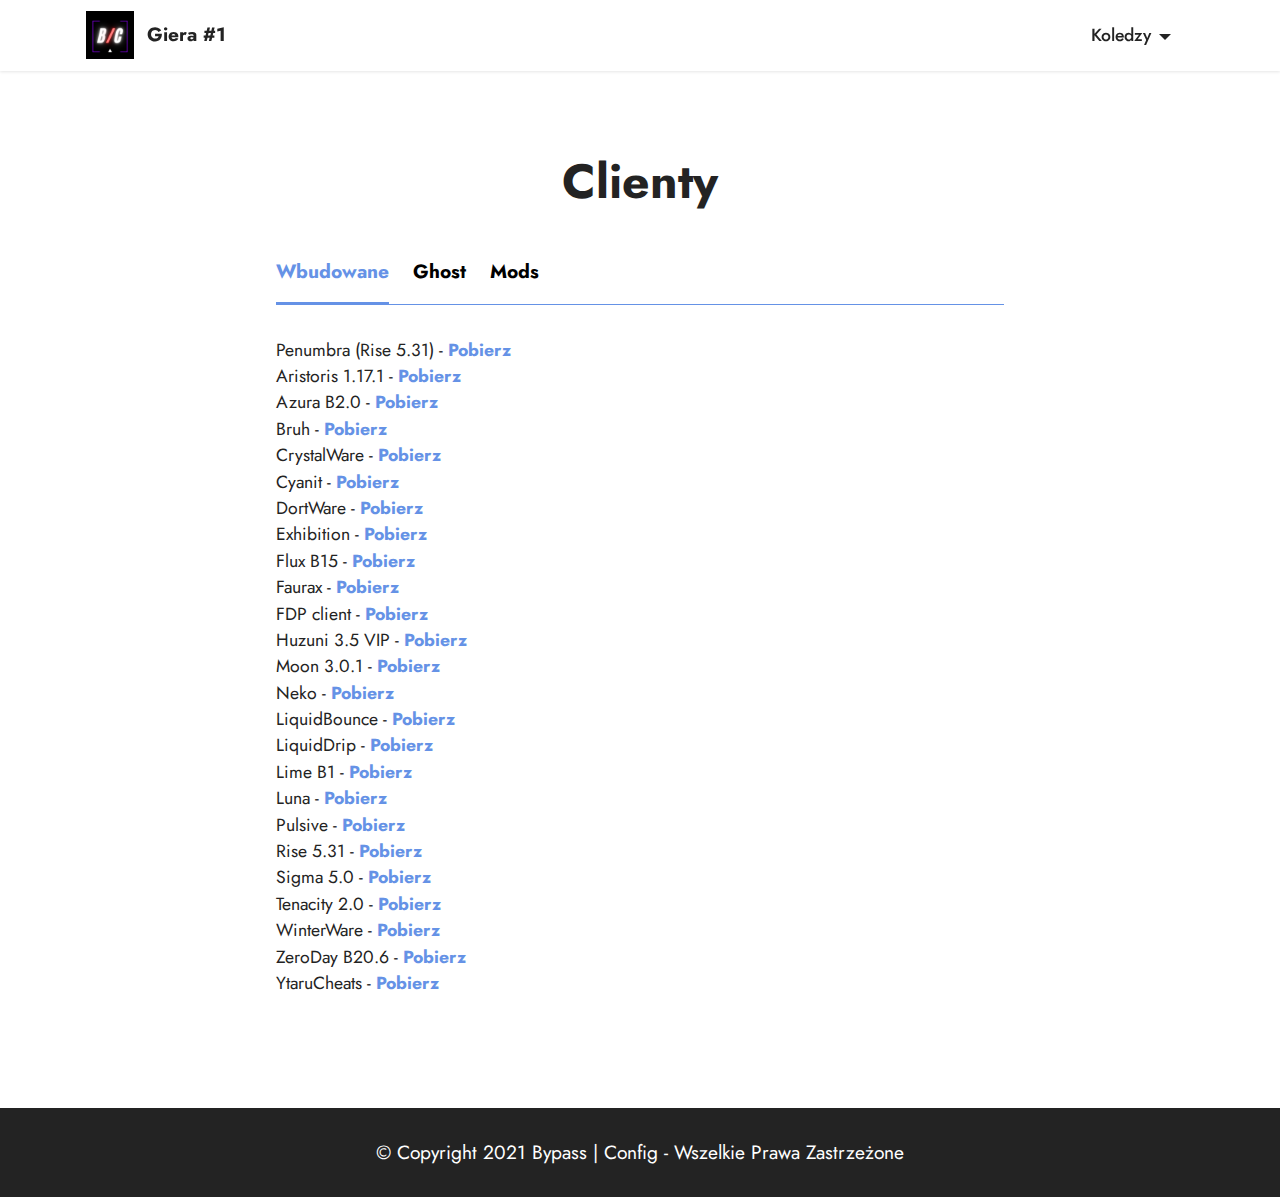
==== commit 606299db: "Update page9.html" ====
--- a/page9.html
+++ b/page9.html
@@ -36,7 +36,7 @@
                         <img src="assets/images/bcfg.png" alt="Mobirise" style="height: 3rem;">
                     
                 </span>
-                <span class="navbar-caption-wrap"><a class="navbar-caption text-black text-primary display-7" href="index.html">Bypass | Config</a></span>
+                <span class="navbar-caption-wrap"><a class="navbar-caption text-black text-primary display-7" href="index.html">Giera #1</a></span>
             </div>
             <button class="navbar-toggler" type="button" data-toggle="collapse" data-bs-toggle="collapse" data-target="#navbarSupportedContent" data-bs-target="#navbarSupportedContent" aria-controls="navbarNavAltMarkup" aria-expanded="false" aria-label="Toggle navigation">
                 <div class="hamburger">
@@ -107,56 +107,7 @@
 <br>    YtaruCheats - <a href="https://www.google.com/url?q=https%3A%2F%2Fmega.nz%2Ffile%2FhdgnUCgJ%23dH-9v3xufyZorGILV0mhQMKQH4v_oyU875g4o8fTVxw&sa=D&sntz=1&usg=AFQjCNGgt1F04snqUQZgSQqY4tzKIc0b5g" class="text-primary"><strong>Pobierz</strong></a></p>
                             </div>
                         </div>
-                    </div>
-                    <div id="tab2" class="tab-pane" role="tabpanel">
-                        <div class="row">
-                            <div class="col-md-12">
-                                <p class="mbr-text mbr-fonts-style display-7">Encephalon - <a href="https://www.google.com/url?q=https%3A%2F%2Fcdn.discordapp.com%2Fattachments%2F891063375906361344%2F891423500189958174%2Fencephalon.exe&sa=D&sntz=1&usg=AFQjCNFDycub9eFT0P_WQlgz-l3AbHbf_w" class="text-primary"><strong>Pobierz</strong></a><br>   Epic - <a href="https://www.google.com/url?q=https%3A%2F%2Fcdn.discordapp.com%2Fattachments%2F891063375906361344%2F897146498083598357%2Fepic.exe&sa=D&sntz=1&usg=AFQjCNFEga3FB8cLCIPu_u555cJOaue4qA" class="text-primary"><strong>Pobierz</strong></a>
-<br> zoomin - <a href="https://cdn.discordapp.com/attachments/911303581418807317/912441225376849970/1.7.3.exe" class="text-primary"><strong>Pobierz</strong></a></a>
-<br> KOID - <a href="https://www.google.com/url?q=https%3A%2F%2Fcdn.discordapp.com%2Fattachments%2F891063375906361344%2F891424102982778930%2Fkoid.exe&sa=D&sntz=1&usg=AFQjCNGIYtUuqmUHL6AHLM9Yv68nsfD8cA" class="text-primary"><strong>Pobierz</strong></a>
-<br> Tuke - <a href="https://cdn.discordapp.com/attachments/911580889094426624/912422233383796836/tuke.exe" class="text-primary"><strong>Pobierz</strong></a>
-<br> Icetea - <a href="https://cdn.discordapp.com/attachments/911580889094426624/912422233882906674/Icetea.exe" class="text-primary"><strong>Pobierz</strong></a>
-<br> Lithlite - <a href="https://cdn.discordapp.com/attachments/911580889094426624/912422233627033630/lithlite.exe" class="text-primary"><strong>Pobierz</strong></a>
-<br> Axentav2 - <a href="https://cdn.discordapp.com/attachments/911580889094426624/912422234159714404/axentav2.exe" class="text-primary"><strong>Pobierz</strong></a>
-<br> Itami - <a href="https://cdn.discordapp.com/attachments/911303581418807317/912443154941243442/itami.exe" class="text-primary"><strong>Pobierz</strong></a>
-<br> Chromatic <a href="https://discordapp.com/assets/7b3a37fa249a857b0ff136db0a73f44c.svg" class="text-primary"><strong>Pobierz</strong></a>
-<br> Encephalon <a href="https://mega.nz/file/FNBF3YDS#wLNt38Lgx575EJ5X4IGBbsYmkOFbx1uIhxSq3J3yVD0" class="text-primary"><strong>Pobierz</strong></a>
-<br> Ettelen <a href="https://discordapp.com/assets/7b3a37fa249a857b0ff136db0a73f44c.svg" class="text-primary"><strong>Pobierz</strong></a>
-<br> Lithium-Lite <a href="https://discordapp.com/assets/7b3a37fa249a857b0ff136db0a73f44c.svg" class="text-primary"><strong>Pobierz</strong></a>
-<br> Obscure <a href="https://discordapp.com/assets/7b3a37fa249a857b0ff136db0a73f44c.svg" class="text-primary"><strong>Pobierz</strong></a>
-<br> Pulsive <a href="https://discordapp.com/assets/7b3a37fa249a857b0ff136db0a73f44c.svg" class="text-primary"><strong>Pobierz</strong></a>
-<br> Crypt <a href="https://mega.nz/file/EYJXgIJR#XyA8iUcnYvGkom9Kvf8rOxooTOhN714xWGUVs75p1ek" class="text-primary"><strong>Pobierz</strong></a>
-<br> Drip <a href="https://discordapp.com/assets/7b3a37fa249a857b0ff136db0a73f44c.svg" class="text-primary"><strong>Pobierz</strong></a>
-<br> Trump <a href="https://discordapp.com/assets/7b3a37fa249a857b0ff136db0a73f44c.svg" class="text-primary"><strong>Pobierz</strong></a></p>
-                            </div>
-                        </div>
-                    </div>
-                    <div id="tab3" class="tab-pane" role="tabpanel">
-                        <div class="row">
-                            <div class="col-md-12">
-                                <p class="mbr-text mbr-fonts-style display-7">Bape - <a href="https://discordapp.com/assets/7b3a37fa249a857b0ff136db0a73f44c.svg" class="text-primary"><strong>Pobierz</strong></a><br>  Vape v4  - <a href="https://mega.nz/file/zlpGCTJS#xQdjRGW9Dt7cwWG89VzWBK4cRiGPNkCGRMpGJl-ZjX0" class="text-primary"><strong>Pobierz</strong></a>
-<br> Vape v3 <a href="https://discordapp.com/assets/7b3a37fa249a857b0ff136db0a73f44c.svg" class="text-primary"><strong>Pobierz</strong></a>
-<br> Cyanide <a href="https://discordapp.com/assets/7b3a37fa249a857b0ff136db0a73f44c.svg" class="text-primary"><strong>Pobierz</strong></a>
-<br> Gucci <a href="https://discordapp.com/assets/7b3a37fa249a857b0ff136db0a73f44c.svg" class="text-primary"><strong>Pobierz</strong></a>
-<br> Lowkey <a href="https://discordapp.com/assets/7b3a37fa249a857b0ff136db0a73f44c.svg" class="text-primary"><strong>Pobierz</strong></a>
-<br> Onyc <a href="https://discordapp.com/assets/7b3a37fa249a857b0ff136db0a73f44c.svg" class="text-primary"><strong>Pobierz</strong></a>
-<br> RavenB+ <a href="https://discordapp.com/assets/7b3a37fa249a857b0ff136db0a73f44c.svg" class="text-primary"><strong>Pobierz</strong></a>
-<br> Ravenb3 <a href="https://discordapp.com/assets/7b3a37fa249a857b0ff136db0a73f44c.svg" class="text-primary"><strong>Pobierz</strong></a>
-<br> Skilled <a href="https://discordapp.com/assets/7b3a37fa249a857b0ff136db0a73f44c.svg" class="text-primary"><strong>Pobierz</strong></a>
-<br> Skilledv2 <a href="https://discordapp.com/assets/7b3a37fa249a857b0ff136db0a73f44c.svg" class="text-primary"><strong>Pobierz</strong></a>
-<br> Skilledv3 <a href="https://discordapp.com/assets/7b3a37fa249a857b0ff136db0a73f44c.svg" class="text-primary"><strong>Pobierz</strong></a>
-<br> Sumoclient <a href="https://discordapp.com/assets/7b3a37fa249a857b0ff136db0a73f44c.svg" class="text-primary"><strong>Pobierz</strong></a>
-<br> Willy <a href="https://discordapp.com/assets/7b3a37fa249a857b0ff136db0a73f44c.svg" class="text-primary"><strong>Pobierz</strong></a>
-<br> Vea <a href="https://discordapp.com/assets/7b3a37fa249a857b0ff136db0a73f44c.svg" class="text-primary"><strong>Pobierz</strong></a>
-<br> XenonForgeCracked <a href="https://mega.nz/file/ZZRhkYZL#XlWKLM0UY5mHRSAEAn8EPEGIJHT9JRlVrax_2gi533w" class="text-primary"><strong>Pobierz</strong></a>
-<br> Zyklon <a href="https://mega.nz/file/VUR3xARC#_0oBNWuJQ4WbqFyjFVBH_qUNLGKTZ9aELpCkeRbB6A0" class="text-primary"><strong>Pobierz</strong></a></p>
-                            </div>
-                        </div>
-                    </div>
-                    
-                    
-                    
-                    
+	            </div>
                 </div>
             </div>
         </div>
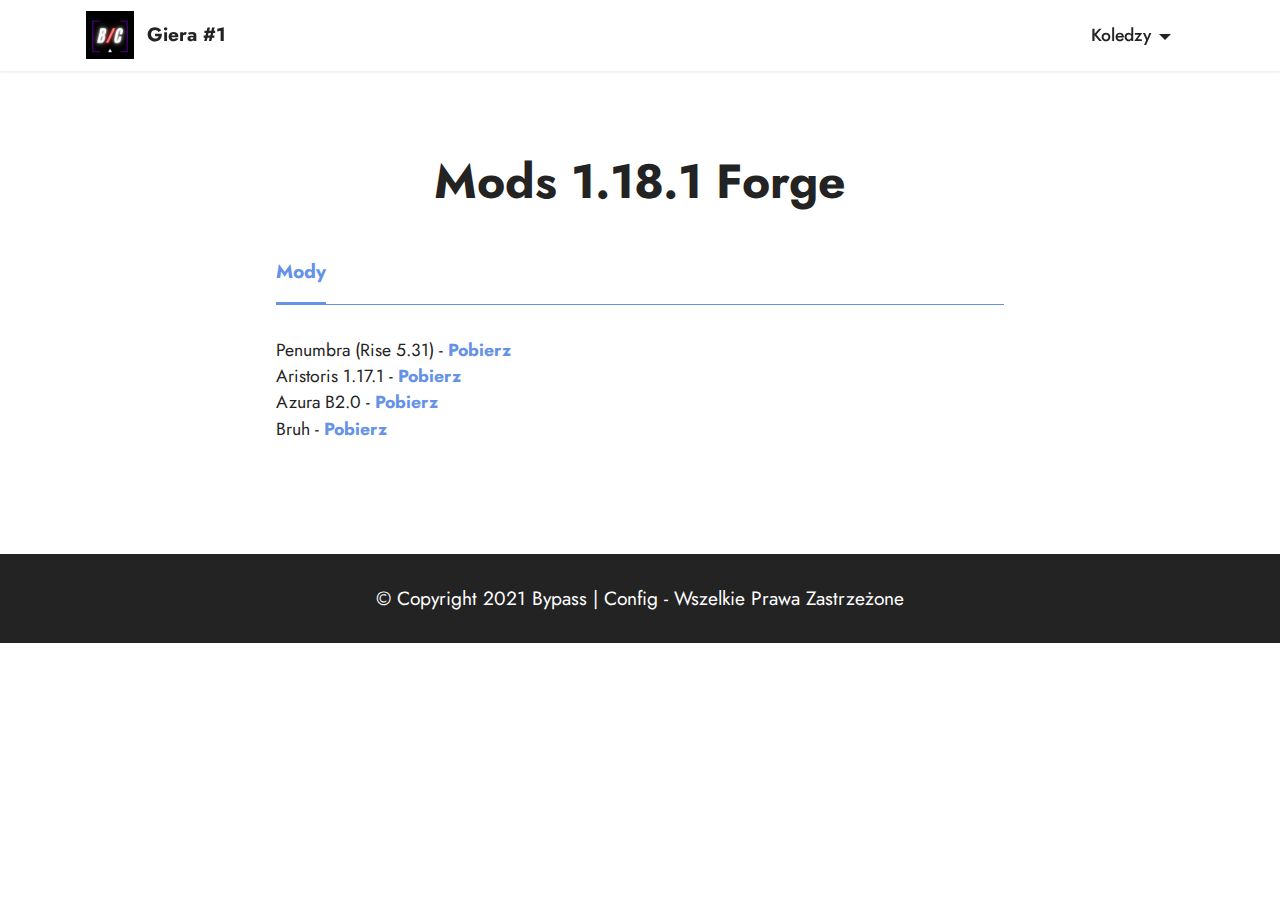
==== commit 9c4242ea: "Update page9.html" ====
--- a/page9.html
+++ b/page9.html
@@ -63,16 +63,14 @@
     <div class="container">
         <div class="row justify-content-center">
             <div class="col-12 col-md-8">
-                <h3 class="mbr-section-title mb-0 mbr-fonts-style display-2"><strong>Clienty</strong></h3>
+                <h3 class="mbr-section-title mb-0 mbr-fonts-style display-2"><strong>Mods 1.18.1 Forge</strong></h3>
                 
             </div>
         </div>
         <div class="row justify-content-center mt-4">
             <div class="col-12 col-md-8">
                 <ul class="nav nav-tabs mb-4" role="tablist">
-                    <li class="nav-item first mbr-fonts-style"><a class="nav-link mbr-fonts-style show active display-7" role="tab" data-toggle="tab" data-bs-toggle="tab" href="#tabs1-p_tab0" aria-selected="true"><strong>Wbudowane</strong></a></li>
-                    <li class="nav-item"><a class="nav-link mbr-fonts-style active display-7" role="tab" data-toggle="tab" data-bs-toggle="tab" href="#tabs1-p_tab1" aria-selected="true"><strong>Ghost</strong></a></li>
-			          		<li class="nav-item"><a class="nav-link mbr-fonts-style active display-7" role="tab" data-toggle="tab" data-bs-toggle="tab" href="#tabs1-p_tab2" aria-selected="true"><strong>Mods</strong></a></li>
+                    <li class="nav-item first mbr-fonts-style"><a class="nav-link mbr-fonts-style show active display-7" role="tab" data-toggle="tab" data-bs-toggle="tab" href="#tabs1-p_tab0" aria-selected="true"><strong>Mody</strong></a></li>
                     
                     
                     
@@ -84,27 +82,7 @@
                             <div class="col-md-12">
                                 <p class="mbr-text mbr-fonts-style display-4">Penumbra (Rise 5.31) - <a href="https://www.google.com/url?q=https%3A%2F%2Fmega.nz%2Ffile%2F4NQAWTSI%23AHKy5hlHxj-OtvL3QJIYyyZEUexQXlahrcsQ4e6vKJc&sa=D&sntz=1&usg=AFQjCNE7Y10BWg0kbyWffFoiFnzm0vQAfw" class="text-primary"><strong>Pobierz</strong></a><br>    Aristoris 1.17.1 - <strong><a href="https://www.google.com/url?q=https%3A%2F%2Fmega.nz%2Ffile%2FdJgX1QDA%232CwLDxOepvqTnRBYRiUN2tl00-0jxpuWra0yDuji39E&sa=D&sntz=1&usg=AFQjCNGOh_mlHh27BrNMqS4ATMxtzv6epg" class="text-primary"><b>Pobierz</b></a>
 </strong><br>    Azura B2.0 - <a href="https://www.google.com/url?q=https%3A%2F%2Fmega.nz%2Ffile%2FFBxX0CwL%23syqrS163iGNE6RlhHhpm3r-p8eB-gqnqzD7IiNSdTNc&sa=D&sntz=1&usg=AFQjCNEMsBQHKzoySPMNh0IT_H8qNxsIJg" class="text-primary"><strong>Pobierz</strong></a>
-<br>    Bruh - <a href="https://www.google.com/url?q=https%3A%2F%2Fmega.nz%2Ffile%2FIZ4HUSRK%23ktA3rSjgZHQj96LfOTx4RZsqKXgsUbQF4gu8d87W8vw&sa=D&sntz=1&usg=AFQjCNGCP_Utq1bpSmmd8sbCK9Wz2UvYlg" class="text-primary"><strong>Pobierz</strong></a>
-<br>    CrystalWare - <strong><a href="https://www.google.com/url?q=https%3A%2F%2Fmega.nz%2Ffile%2FEIgBWKqa%23ipAImF8cR0p-uWMQCMx9VF62Z-kXF9Joil-qtooXitM&sa=D&sntz=1&usg=AFQjCNGNvMM5tvWM8UVQhUU2NNrY_2ZaoQ" class="text-primary"><b>Pobierz</b></a>
-<br></strong>    Cyanit - <a href="https://www.google.com/url?q=https%3A%2F%2Fmega.nz%2Ffile%2FxJRS2J7S%23Ca4B03BFQ5fRi9zd17xFLm8UHhRYZ6-BV4aHg6la2uA&sa=D&sntz=1&usg=AFQjCNGc1FsqB1IBH9E8U9o-RWjK_Wpsow" class="text-primary"><strong>Pobierz</strong></a>
-<br>DortWare - <a href="https://mega.nz/file/VMAUyZYb#d-1anRGM44ijA-k5fgtokWPB4r8vUiJ3XarovZ31aKE" class="text-primary"><strong>Pobierz</strong></a><br>    Exhibition - <strong><a href="https://www.google.com/url?q=https%3A%2F%2Fmega.nz%2Ffile%2FQAwlmSYJ%23PuUlQGXzQzWF_303bakac5x5pti4bBuZOA3l1G3M6Mo&sa=D&sntz=1&usg=AFQjCNEN6HlR_3AQFUdSrESgF6ccWP4xJQ" class="text-primary"><b>Pobierz</b></a>
-<br></strong>    Flux B15 -<a href="https://www.google.com/url?q=https%3A%2F%2Fmega.nz%2Ffile%2F0Q4H3Y6Q%23geYfW2EOe2meGgF7_Zg1DRG1Rs6PmqUPqvRrrBboLiA&sa=D&sntz=1&usg=AFQjCNFUxwtp3i9REEfKF5qFFqlYbBngVw" class="text-primary"> <strong>Pobierz
-</strong></a><br>    Faurax - <a href="https://www.google.com/url?q=https%3A%2F%2Fmega.nz%2Ffile%2FcVo3AAAC%23aIOQIoACkFgmC91gdG_GNhfglVWBPGCFIbXgJWsR2jQ&sa=D&sntz=1&usg=AFQjCNEkP_NEaFUDJi_LL-v0XruCqa_JqQ" class="text-primary"><strong>Pobierz</strong></a>
-<br>    FDP client - <a href="https://www.google.com/url?q=https%3A%2F%2Fgetfdp.today%2F&sa=D&sntz=1&usg=AFQjCNF81Xyq8RPJb56F5pwAlX4I25-i2Q" class="text-primary"><strong>Pobierz</strong></a>
-<br>    Huzuni 3.5 VIP - <strong><a href="https://www.google.com/url?q=https%3A%2F%2Fmega.nz%2Ffile%2F9NxHDCAK%23uuqx7tgrKRmFAEt8MXVoZQohlMFxocp66og3AKrFF7g&sa=D&sntz=1&usg=AFQjCNHzvnSS3HF7Aditspxa9E8VPmJvaA" class="text-primary"><b>Pobierz</b></a>
-</strong><br>    Moon 3.0.1 - <a href="https://www.google.com/url?q=https%3A%2F%2Fmega.nz%2Ffile%2FtYwBSAIb%23Kx7PiI5pIdavdrNVcq24fepDXnvG-Yk9JsWe9IJ-Oq4&sa=D&sntz=1&usg=AFQjCNFIyBzfl6SJC23pLGY7bWzVHTX68Q" class="text-primary"><strong>Pobierz</strong></a>
-<br>    Neko - <a href="https://www.google.com/url?q=https%3A%2F%2Fmega.nz%2Ffile%2FtYwBSAIb%23Kx7PiI5pIdavdrNVcq24fepDXnvG-Yk9JsWe9IJ-Oq4&sa=D&sntz=1&usg=AFQjCNFIyBzfl6SJC23pLGY7bWzVHTX68Q" class="text-primary"><strong>Pobierz</strong></a>
-<br>    LiquidBounce - <a href="https://www.google.com/url?q=https%3A%2F%2Fmega.nz%2Ffile%2FMEwliSTY%23qBKPvIH3n4Jn5EjF4tRTBngkAqIL7JedsrlMVmUqdAo&sa=D&sntz=1&usg=AFQjCNFGTYbIsP7EVNrOqfJsW7nKj5VpYQ" class="text-primary"><strong>Pobierz</strong></a>
-<br>    LiquidDrip -<strong> <a href="https://www.google.com/url?q=https%3A%2F%2Fmega.nz%2Ffile%2FlYpDAaJA%23uQm-rW8yJvJ7SeSFqNQUujSk7ZYOsJWLcvPWwLRlW40&sa=D&sntz=1&usg=AFQjCNGihY3yBOIgxjj6Ozi8mS9RAGt5Tw" class="text-primary"><b>Pobierz</b></a></strong>
-<br>    Lime B1 - <a href="https://www.google.com/url?q=https%3A%2F%2Fmega.nz%2Ffile%2FFBJUDDiI%23da-VphE7CDCB4D1hFRlwZcJkSqpMM1dATXPxZ2PV8bU&sa=D&sntz=1&usg=AFQjCNGgEkbBEJzvqkYJOId8yAJ7GpjqUQ" class="text-primary"><strong>Pobierz</strong></a>
-<br>    Luna - <a href="https://www.google.com/url?q=https%3A%2F%2Fmega.nz%2Ffile%2FwJhlXSKJ%236h5rWZMWKWnOmMOW-Xzc9WFpEfDCsVvPbUhzQSxFpg0&sa=D&sntz=1&usg=AFQjCNGhs2MqNEuegBaCY9bVayaXxxoMAQ" class="text-primary"><strong>Pobierz</strong></a>
-<br>    Pulsive - <a href="http://www.google.com/url?q=http%3A%2F%2Fw&sa=D&sntz=1&usg=AFQjCNFjAevYRw42Z68hJvQ6GjZ-Nx1jIg" class="text-primary"><strong>Pobierz</strong></a>
-<br>    Rise 5.31 - <a href="https://www.google.com/url?q=https%3A%2F%2Fmega.nz%2Ffile%2FlIgQhQaL%23R_jgbxacZeMmGtAjmUlBd2TyIcRNxqsjfZm_NKFx53w&sa=D&sntz=1&usg=AFQjCNHnXfa379qkFdW9V5_4zOQAlikr5A" class="text-primary"><strong>Pobierz</strong></a>
-<br>    Sigma 5.0 - <a href="https://www.google.com/url?q=https%3A%2F%2Fmega.nz%2Ffile%2FxU5RCQ7I%23wOsXLaex1iRPHKBWUiOX3SHrs21Wi-fqnRY1qj4NQZU&sa=D&sntz=1&usg=AFQjCNFxJ0ICFh6RmiECDuk2PO9G_d4MYg" class="text-primary"><strong>Pobierz</strong></a>
-<br>    Tenacity 2.0 - <a href="https://www.google.com/url?q=https%3A%2F%2Fmega.nz%2Ffile%2FIUwxjSKI%23R1DghzpYJv-STzqUbmAhL0e0LA7bsYKyksWhRk8Bzb4&sa=D&sntz=1&usg=AFQjCNGSS0bWLA-kcYn7xKN-l7GwNpUOtA" class="text-primary"><strong>Pobierz</strong></a>
-<br>    WinterWare - <a href="https://www.google.com/url?q=https%3A%2F%2Fmega.nz%2Ffile%2Fhcw3XYqJ%23dcBPMtAnLFS2TYH_6y4lhi8NvmIVNaiT5VDHYoE9dvU&sa=D&sntz=1&usg=AFQjCNFMZsuKyFes1SEgmH2XR486EC_IEA" class="text-primary"><strong>Pobierz</strong></a>
-<br>    ZeroDay B20.6 - <a href="https://www.google.com/url?q=https%3A%2F%2Fmega.nz%2Ffile%2F1FhVGaLQ%23RkgLi0iZeqrWFy5Ds54li5BR-TgHYF7AfBkFa9nxgU8&sa=D&sntz=1&usg=AFQjCNFSYUYLrjTQgtpeddv0o9boWvGGRQ" class="text-primary"><strong>Pobierz</strong></a>
-<br>    YtaruCheats - <a href="https://www.google.com/url?q=https%3A%2F%2Fmega.nz%2Ffile%2FhdgnUCgJ%23dH-9v3xufyZorGILV0mhQMKQH4v_oyU875g4o8fTVxw&sa=D&sntz=1&usg=AFQjCNGgt1F04snqUQZgSQqY4tzKIc0b5g" class="text-primary"><strong>Pobierz</strong></a></p>
+<br>    Bruh - <a href="https://www.google.com/url?q=https%3A%2F%2Fmega.nz%2Ffile%2FIZ4HUSRK%23ktA3rSjgZHQj96LfOTx4RZsqKXgsUbQF4gu8d87W8vw&sa=D&sntz=1&usg=AFQjCNGCP_Utq1bpSmmd8sbCK9Wz2UvYlg" class="text-primary"><strong>Pobierz</strong></a></p>
                             </div>
                         </div>
 	            </div>
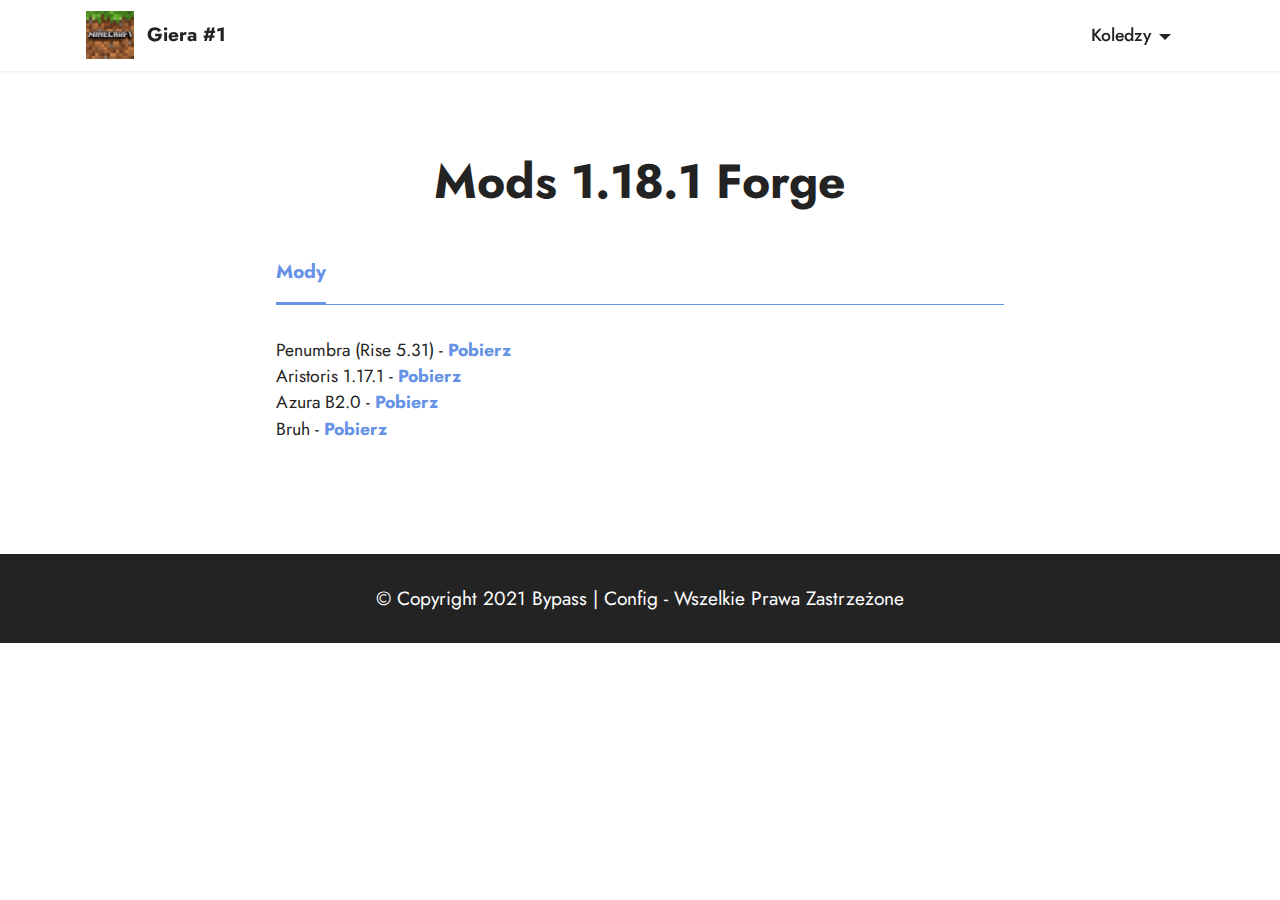
==== commit 9aae804b: "Update page9.html" ====
--- a/page9.html
+++ b/page9.html
@@ -6,7 +6,7 @@
   <meta http-equiv="X-UA-Compatible" content="IE=edge">
   <meta name="generator" content="Mobirise v5.0.29, mobirise.com">
   <meta name="viewport" content="width=device-width, initial-scale=1, minimum-scale=1">
-  <link rel="shortcut icon" href="assets/images/bcfg.png" type="image/x-icon">
+  <link rel="shortcut icon" href="assets/images/mc123.jfif" type="image/x-icon">
   <meta name="description" content="">
   
   
@@ -33,7 +33,7 @@
             <div class="navbar-brand">
                 <span class="navbar-logo">
                     
-                        <img src="assets/images/bcfg.png" alt="Mobirise" style="height: 3rem;">
+                        <img src="assets/images/mc123.jfif" alt="Mobirise" style="height: 3rem;">
                     
                 </span>
                 <span class="navbar-caption-wrap"><a class="navbar-caption text-black text-primary display-7" href="index.html">Giera #1</a></span>
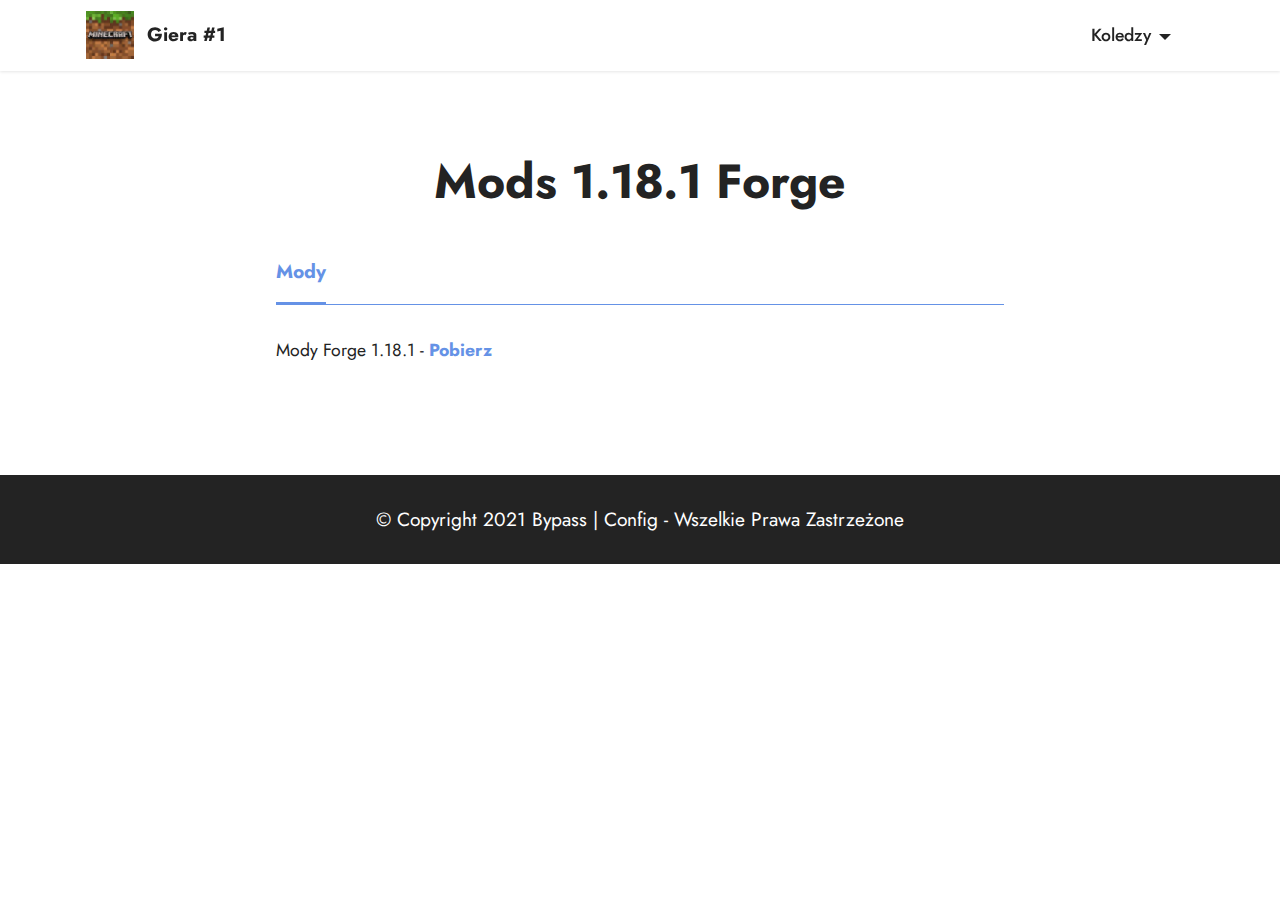
==== commit afaa78d8: "Update page9.html" ====
--- a/page9.html
+++ b/page9.html
@@ -80,9 +80,7 @@
                     <div id="tab1" class="tab-pane in active" role="tabpanel">
                         <div class="row">
                             <div class="col-md-12">
-                                <p class="mbr-text mbr-fonts-style display-4">Penumbra (Rise 5.31) - <a href="https://www.google.com/url?q=https%3A%2F%2Fmega.nz%2Ffile%2F4NQAWTSI%23AHKy5hlHxj-OtvL3QJIYyyZEUexQXlahrcsQ4e6vKJc&sa=D&sntz=1&usg=AFQjCNE7Y10BWg0kbyWffFoiFnzm0vQAfw" class="text-primary"><strong>Pobierz</strong></a><br>    Aristoris 1.17.1 - <strong><a href="https://www.google.com/url?q=https%3A%2F%2Fmega.nz%2Ffile%2FdJgX1QDA%232CwLDxOepvqTnRBYRiUN2tl00-0jxpuWra0yDuji39E&sa=D&sntz=1&usg=AFQjCNGOh_mlHh27BrNMqS4ATMxtzv6epg" class="text-primary"><b>Pobierz</b></a>
-</strong><br>    Azura B2.0 - <a href="https://www.google.com/url?q=https%3A%2F%2Fmega.nz%2Ffile%2FFBxX0CwL%23syqrS163iGNE6RlhHhpm3r-p8eB-gqnqzD7IiNSdTNc&sa=D&sntz=1&usg=AFQjCNEMsBQHKzoySPMNh0IT_H8qNxsIJg" class="text-primary"><strong>Pobierz</strong></a>
-<br>    Bruh - <a href="https://www.google.com/url?q=https%3A%2F%2Fmega.nz%2Ffile%2FIZ4HUSRK%23ktA3rSjgZHQj96LfOTx4RZsqKXgsUbQF4gu8d87W8vw&sa=D&sntz=1&usg=AFQjCNGCP_Utq1bpSmmd8sbCK9Wz2UvYlg" class="text-primary"><strong>Pobierz</strong></a></p>
+                                <p class="mbr-text mbr-fonts-style display-4">Mody Forge 1.18.1 - <a href="https://www.mediafire.com/file/jrntizdduih9563/Mods_Forge_1.18.1.rar/file" class="text-primary"><strong>Pobierz</strong></a></p>
                             </div>
                         </div>
 	            </div>
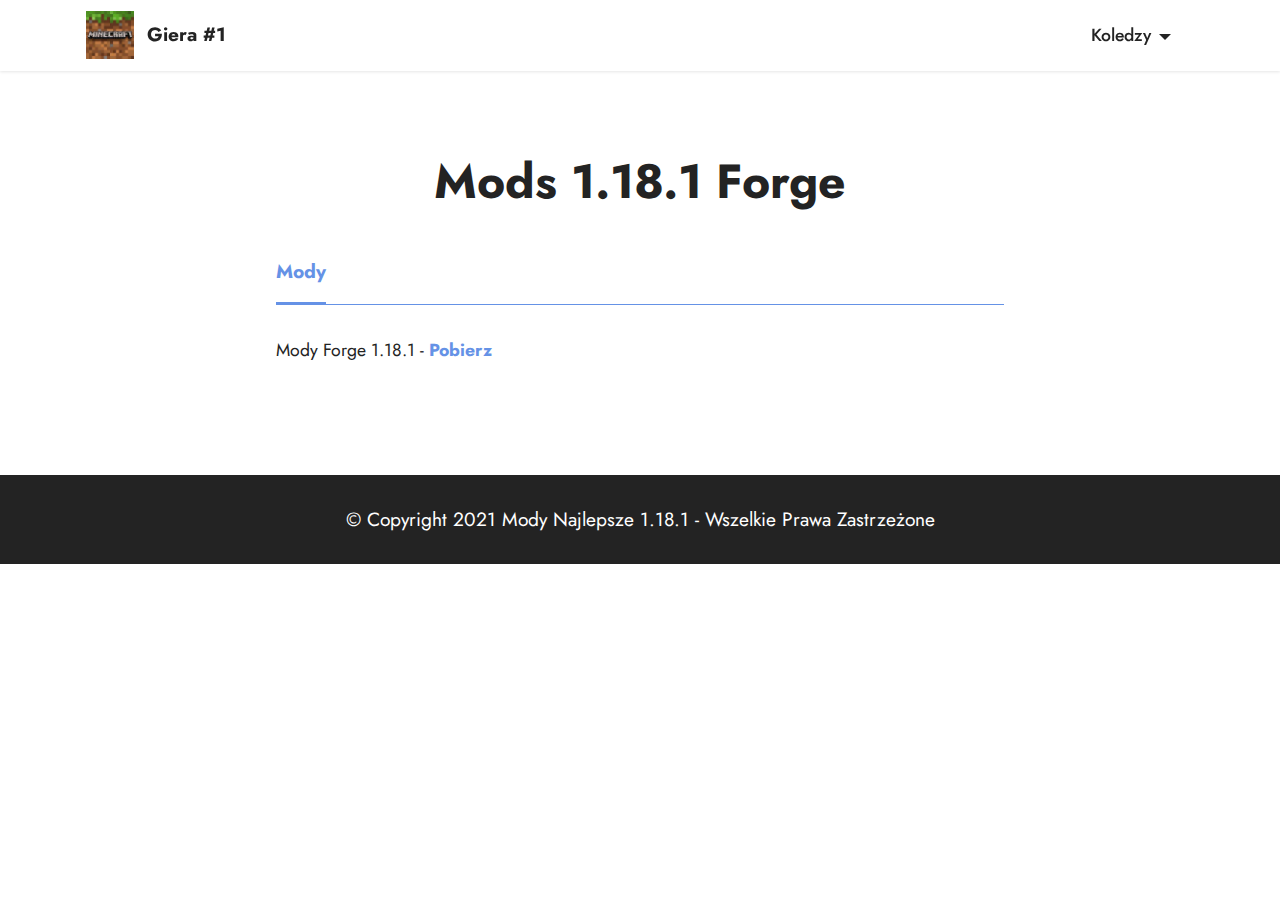
==== commit 4908d49a: "Update page9.html" ====
--- a/page9.html
+++ b/page9.html
@@ -10,7 +10,7 @@
   <meta name="description" content="">
   
   
-  <title>Cheaty Minecraft</title>
+  <title>Mody Mc</title>
   <link rel="stylesheet" href="assets/tether/tether.min.css">
   <link rel="stylesheet" href="assets/bootstrap/css/bootstrap.min.css">
   <link rel="stylesheet" href="assets/bootstrap/css/bootstrap-grid.min.css">
@@ -100,7 +100,7 @@
         <div class="media-container-row align-center mbr-white">
             <div class="col-12">
                 <p class="mbr-text mb-0 mbr-fonts-style display-7">
-                    © Copyright 2021 Bypass | Config - Wszelkie Prawa Zastrzeżone</p>
+                    © Copyright 2021 Mody Najlepsze 1.18.1 - Wszelkie Prawa Zastrzeżone</p>
             </div>
         </div>
     </div>
